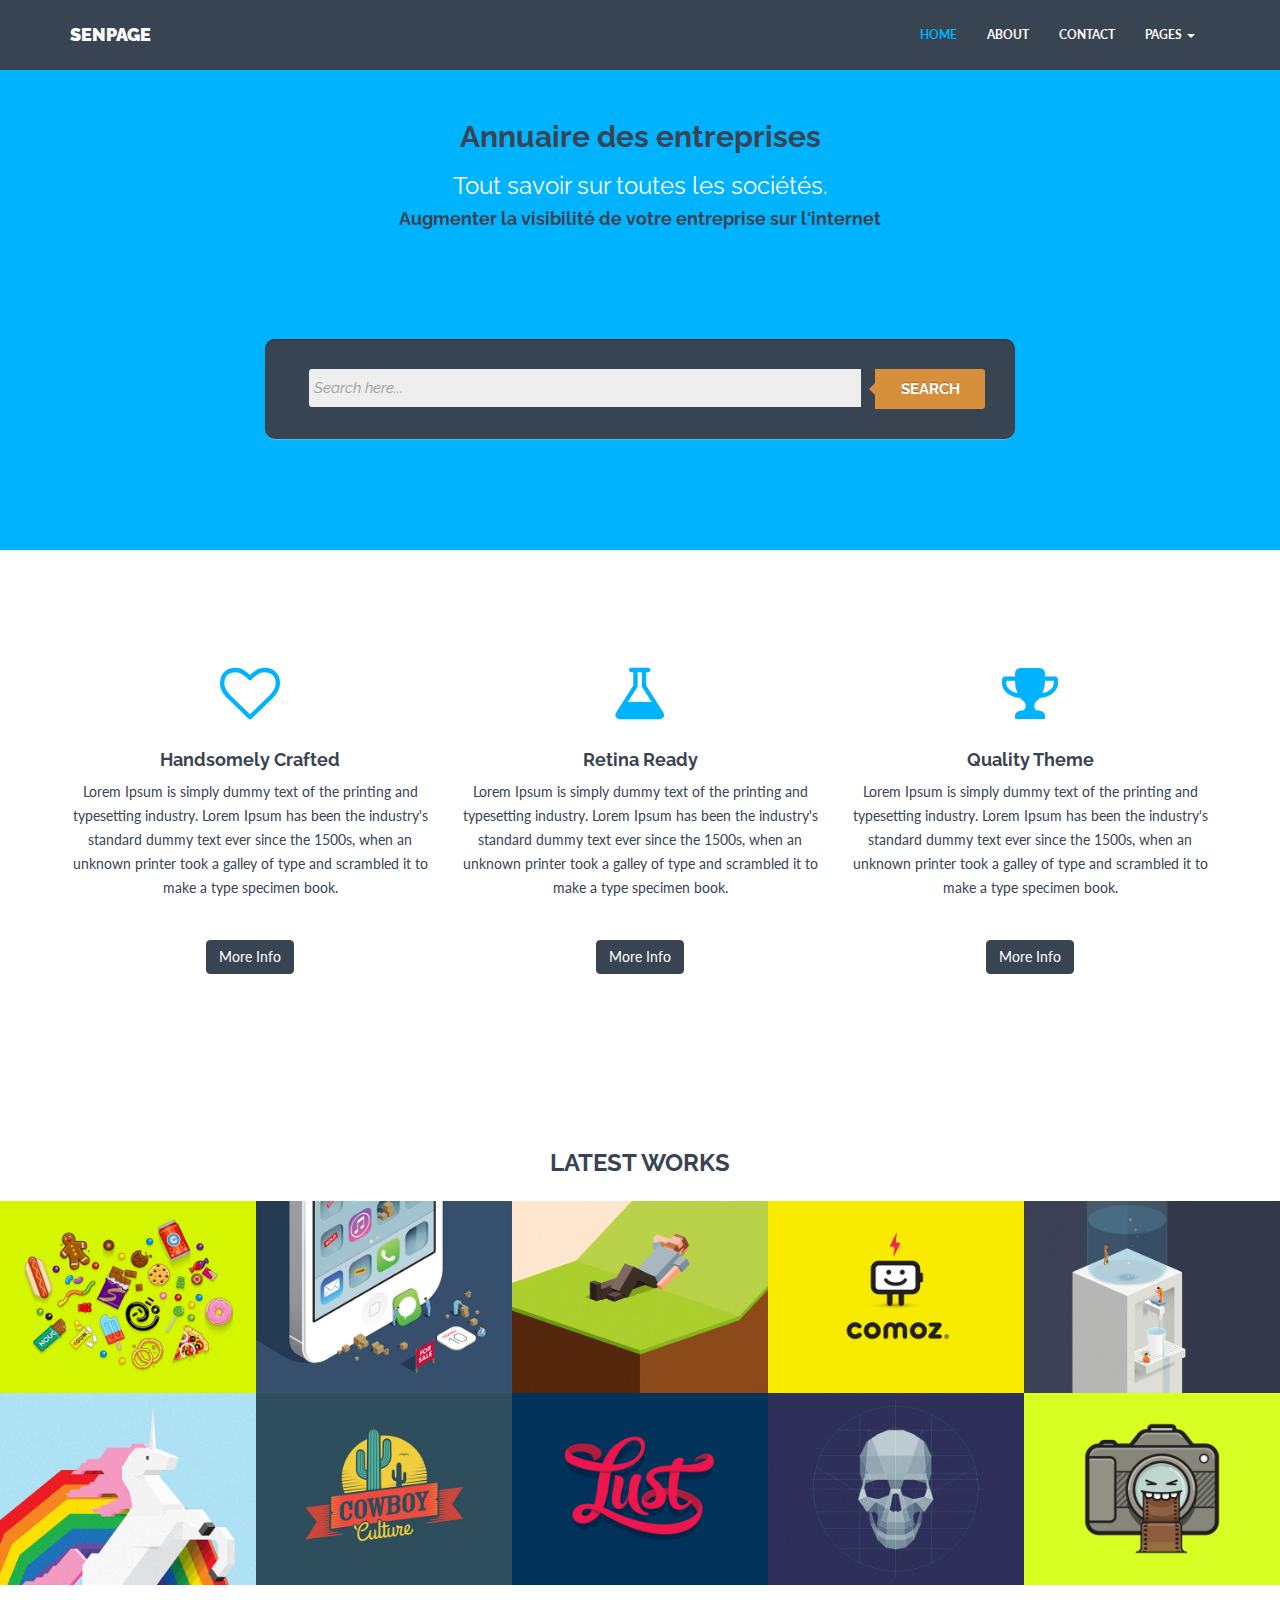
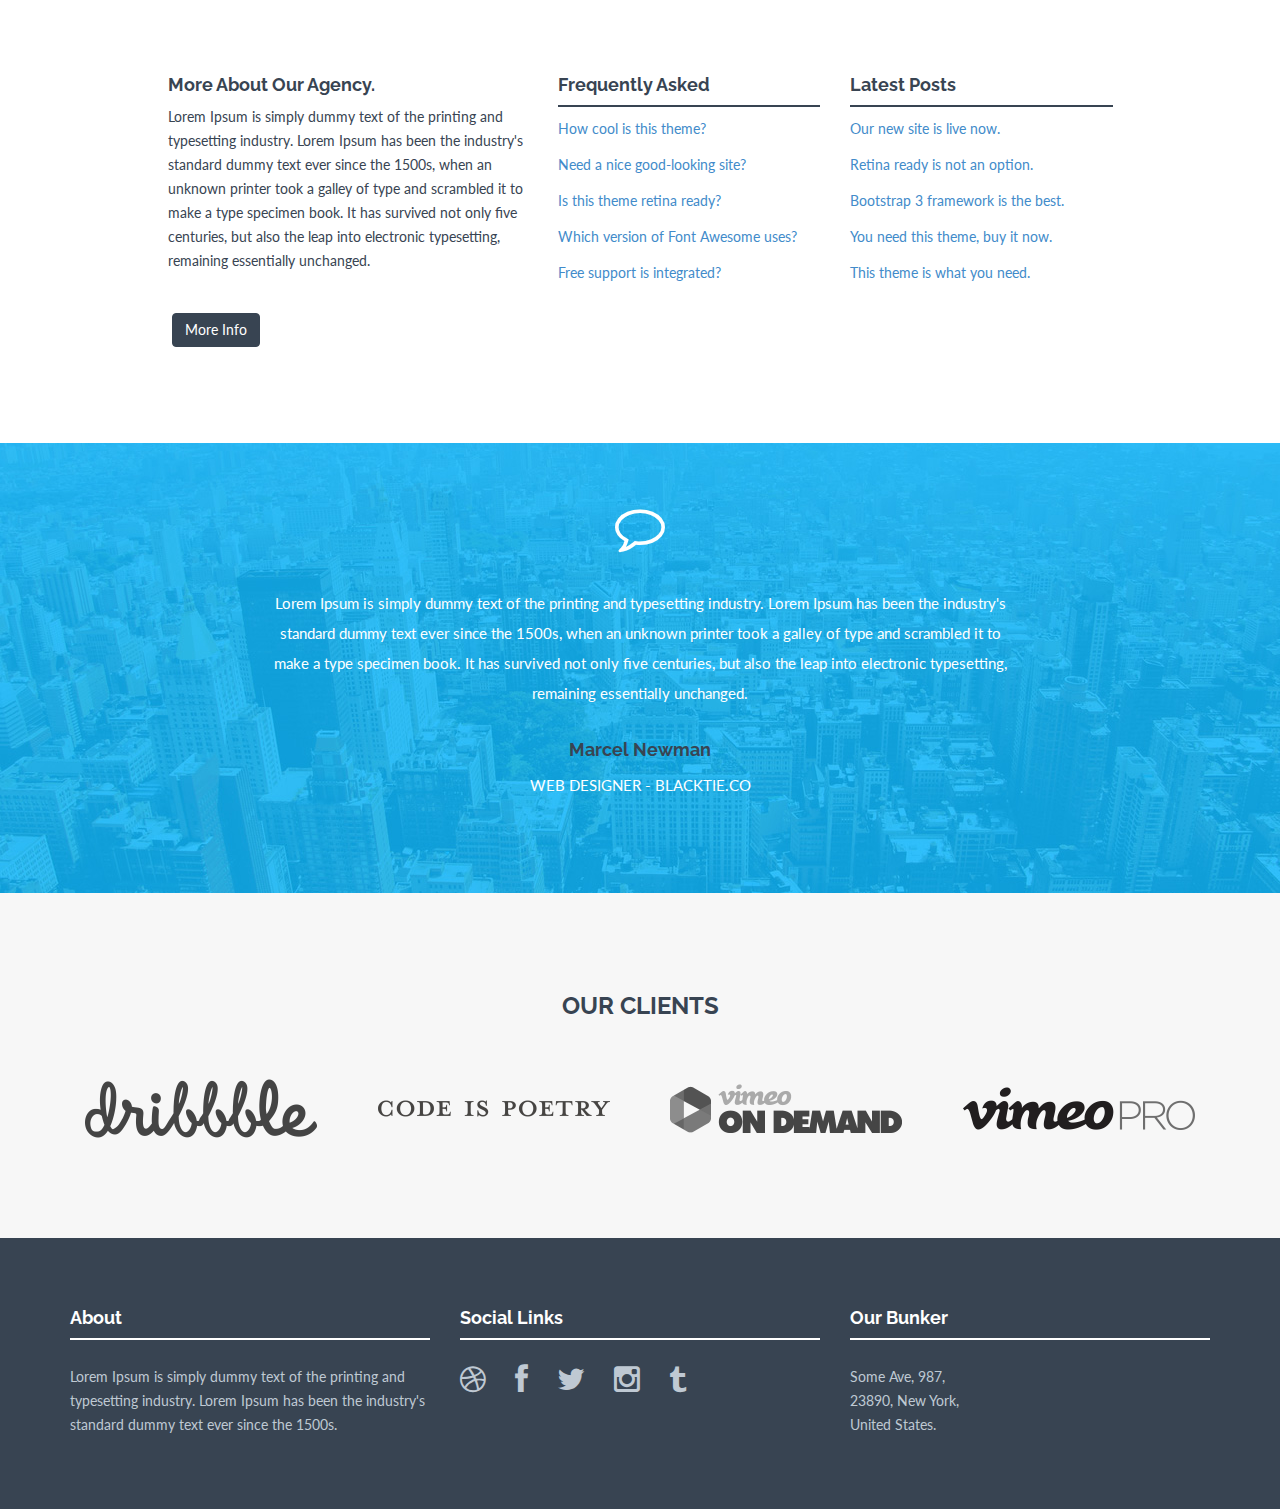
==== index.html @ b832bdd3 "finalize search box" ====
<!DOCTYPE html>
<html lang="en">
  <head>
    <meta charset="utf-8">
    <meta http-equiv="X-UA-Compatible" content="IE=edge">
    <meta name="viewport" content="width=device-width, initial-scale=1">
    <meta name="description" content="">
    <meta name="author" content="">
    <link rel="shortcut icon" href="assets/ico/favicon.ico">

    <title>SenPage - La page referentielle de votre entreprise des - Votre presence sur l'internet avec mis-a-jour</title>

    <!-- Bootstrap core CSS -->
    <link href="assets/css/bootstrap.css" rel="stylesheet">

    <!-- Custom styles for this template -->
    <link href="assets/css/style.css" rel="stylesheet">
    <link href="assets/css/font-awesome.min.css" rel="stylesheet">


    <!-- Just for debugging purposes. Don't actually copy this line! -->
    <!--[if lt IE 9]><script src="../../assets/js/ie8-responsive-file-warning.js"></script><![endif]-->

    <!-- HTML5 shim and Respond.js IE8 support of HTML5 elements and media queries -->
    <!--[if lt IE 9]>
      <script src="https://oss.maxcdn.com/libs/html5shiv/3.7.0/html5shiv.js"></script>
      <script src="https://oss.maxcdn.com/libs/respond.js/1.4.2/respond.min.js"></script>
    <![endif]-->
    
    <script src="assets/js/modernizr.js"></script>
  </head>

  <body>

    <!-- Fixed navbar -->
    <div class="navbar navbar-default navbar-fixed-top" role="navigation">
      <div class="container">
        <div class="navbar-header">
          <button type="button" class="navbar-toggle" data-toggle="collapse" data-target=".navbar-collapse">
            <span class="sr-only">Toggle navigation</span>
            <span class="icon-bar"></span>
            <span class="icon-bar"></span>
            <span class="icon-bar"></span>
          </button>
          <a class="navbar-brand" href="index.html">SENPAGE</a>
        </div>
        <div class="navbar-collapse collapse navbar-right">
          <ul class="nav navbar-nav">
            <li class="active"><a href="index.html">HOME</a></li>
            <li><a href="about.html">ABOUT</a></li>
            <li><a href="contact.html">CONTACT</a></li>
            <li class="dropdown">
              <a href="#" class="dropdown-toggle" data-toggle="dropdown">PAGES <b class="caret"></b></a>
              <ul class="dropdown-menu">
                <li><a href="blog.html">BLOG</a></li>
                <li><a href="single-post.html">SINGLE POST</a></li>
                <li><a href="portfolio.html">PORTFOLIO</a></li>
                <li><a href="single-project.html">SINGLE PROJECT</a></li>
              </ul>
            </li>
          </ul>
        </div><!--/.nav-collapse -->
      </div>
    </div>

	<!-- *****************************************************************************************************************
	 HEADERWRAP
	 ***************************************************************************************************************** -->
	<div id="headerwrap">
	 <div class="container">
			<div class="row">
				<div class="col-lg-8 col-lg-offset-2">
					<h2>Annuaire des entreprises</h2>
     <h3>Tout savoir sur toutes les sociétés.</h3>				
					<h4>Augmenter la visibilité de votre entreprise sur l'internet<h4>
				</div>
                
    <div class="col-lg-8 col-lg-offset-2">
					<div class="centered">
						<div id="sb-search" class="sb-search">
							<div class="button_box2">
								<form class="form-wrapper-2 cf">
									<input type="text" placeholder="Search here..." required>
									<button type="submit">Search</button>
        </form>
       </div>                    
      </div>
     </div>
    </div>
			</div><!-- /row -->
	 </div> <!-- /container -->
	</div><!-- /headerwrap -->

	<!-- *****************************************************************************************************************
	 SERVICE LOGOS
	 ***************************************************************************************************************** -->
	 <div id="service">
	 	<div class="container">
 			<div class="row centered">
 				<div class="col-md-4">
 					<i class="fa fa-heart-o"></i>
 					<h4>Handsomely Crafted</h4>
 					<p>Lorem Ipsum is simply dummy text of the printing and typesetting industry. Lorem Ipsum has been the industry's standard dummy text ever since the 1500s, when an unknown printer took a galley of type and scrambled it to make a type specimen book.</p>
 					<p><br/><a href="#" class="btn btn-theme">More Info</a></p>
 				</div>
 				<div class="col-md-4">
 					<i class="fa fa-flask"></i>
 					<h4>Retina Ready</h4>
 					<p>Lorem Ipsum is simply dummy text of the printing and typesetting industry. Lorem Ipsum has been the industry's standard dummy text ever since the 1500s, when an unknown printer took a galley of type and scrambled it to make a type specimen book.</p>
 					<p><br/><a href="#" class="btn btn-theme">More Info</a></p>
 				</div>
 				<div class="col-md-4">
 					<i class="fa fa-trophy"></i>
 					<h4>Quality Theme</h4>
 					<p>Lorem Ipsum is simply dummy text of the printing and typesetting industry. Lorem Ipsum has been the industry's standard dummy text ever since the 1500s, when an unknown printer took a galley of type and scrambled it to make a type specimen book.</p>
 					<p><br/><a href="#" class="btn btn-theme">More Info</a></p>
 				</div>		 				
	 		</div>
	 	</div><! --/container -->
	 </div><! --/service -->
	 
	<!-- *****************************************************************************************************************
	 PORTFOLIO SECTION
	 ***************************************************************************************************************** -->
	 <div id="portfoliowrap">
        <h3>LATEST WORKS</h3>

        <div class="portfolio-centered">
            <div class="recentitems portfolio">
				<div class="portfolio-item graphic-design">
					<div class="he-wrap tpl6">
					<img src="assets/img/portfolio/portfolio_09.jpg" alt="">
						<div class="he-view">
							<div class="bg a0" data-animate="fadeIn">
                                <h3 class="a1" data-animate="fadeInDown">A Graphic Design Item</h3>
                                <a data-rel="prettyPhoto" href="assets/img/portfolio/portfolio_09.jpg" class="dmbutton a2" data-animate="fadeInUp"><i class="fa fa-search"></i></a>
                                <a href="single-project.html" class="dmbutton a2" data-animate="fadeInUp"><i class="fa fa-link"></i></a>
                        	</div><!-- he bg -->
						</div><!-- he view -->		
					</div><!-- he wrap -->
				</div><!-- end col-12 -->
                            
                <div class="portfolio-item web-design">
                    <div class="he-wrap tpl6">
					<img src="assets/img/portfolio/portfolio_02.jpg" alt="">
						<div class="he-view">
							<div class="bg a0" data-animate="fadeIn">
                                <h3 class="a1" data-animate="fadeInDown">A Web Design Item</h3>
                                <a data-rel="prettyPhoto" href="assets/img/portfolio/portfolio_02.jpg" class="dmbutton a2" data-animate="fadeInUp"><i class="fa fa-search"></i></a>
                                <a href="single-project.html" class="dmbutton a2" data-animate="fadeInUp"><i class="fa fa-link"></i></a>
                        	</div><!-- he bg -->
						</div><!-- he view -->		
					</div><!-- he wrap -->
				</div><!-- end col-12 -->
        
                <div class="portfolio-item graphic-design">
                    <div class="he-wrap tpl6">
					<img src="assets/img/portfolio/portfolio_03.jpg" alt="">
						<div class="he-view">
							<div class="bg a0" data-animate="fadeIn">
                                <h3 class="a1" data-animate="fadeInDown">A Graphic Design Item</h3>
                                <a data-rel="prettyPhoto" href="assets/img/portfolio/portfolio_03.jpg" class="dmbutton a2" data-animate="fadeInUp"><i class="fa fa-search"></i></a>
                                <a href="single-project.html" class="dmbutton a2" data-animate="fadeInUp"><i class="fa fa-link"></i></a>
                        	</div><!-- he bg -->
						</div><!-- he view -->		
					</div><!-- he wrap -->
				</div><!-- end col-12 -->
        
                <div class="portfolio-item graphic-design">
                    <div class="he-wrap tpl6">
					<img src="assets/img/portfolio/portfolio_04.jpg" alt="">
						<div class="he-view">
							<div class="bg a0" data-animate="fadeIn">
                                <h3 class="a1" data-animate="fadeInDown">A Graphic Design Item</h3>
                                <a data-rel="prettyPhoto" href="assets/img/portfolio/portfolio_04.jpg" class="dmbutton a2" data-animate="fadeInUp"><i class="fa fa-search"></i></a>
                                <a href="single-project.html" class="dmbutton a2" data-animate="fadeInUp"><i class="fa fa-link"></i></a>
                        	</div><!-- he bg -->
						</div><!-- he view -->		
					</div><!-- he wrap -->
				</div><!-- end col-12 -->
                                        
                <div class="portfolio-item books">
                    <div class="he-wrap tpl6">
					<img src="assets/img/portfolio/portfolio_05.jpg" alt="">
						<div class="he-view">
							<div class="bg a0" data-animate="fadeIn">
                                <h3 class="a1" data-animate="fadeInDown">A Book Design Item</h3>
                                <a data-rel="prettyPhoto" href="assets/img/portfolio/portfolio_05.jpg" class="dmbutton a2" data-animate="fadeInUp"><i class="fa fa-search"></i></a>
                                <a href="single-project.html" class="dmbutton a2" data-animate="fadeInUp"><i class="fa fa-link"></i></a>
                        	</div><!-- he bg -->
						</div><!-- he view -->		
					</div><!-- he wrap -->
				</div><!-- end col-12 -->
                                        
                <div class="portfolio-item graphic-design">
                    <div class="he-wrap tpl6">
					<img src="assets/img/portfolio/portfolio_06.jpg" alt="">
						<div class="he-view">
							<div class="bg a0" data-animate="fadeIn">
                                <h3 class="a1" data-animate="fadeInDown">A Graphic Design Item</h3>
                                <a data-rel="prettyPhoto" href="assets/img/portfolio/portfolio_06.jpg" class="dmbutton a2" data-animate="fadeInUp"><i class="fa fa-search"></i></a>
                                <a href="single-project.html" class="dmbutton a2" data-animate="fadeInUp"><i class="fa fa-link"></i></a>
                        	</div><!-- he bg -->
						</div><!-- he view -->		
					</div><!-- he wrap -->
				</div><!-- end col-12 -->
                    
                <div class="portfolio-item books">
                    <div class="he-wrap tpl6">
					<img src="assets/img/portfolio/portfolio_07.jpg" alt="">
						<div class="he-view">
							<div class="bg a0" data-animate="fadeIn">
                                <h3 class="a1" data-animate="fadeInDown">A Book Design Item</h3>
                                <a data-rel="prettyPhoto" href="assets/img/portfolio/portfolio_07.jpg" class="dmbutton a2" data-animate="fadeInUp"><i class="fa fa-search"></i></a>
                                <a href="single-project.html" class="dmbutton a2" data-animate="fadeInUp"><i class="fa fa-link"></i></a>
                        	</div><!-- he bg -->
						</div><!-- he view -->		
					</div><!-- he wrap -->
				</div><!-- end col-12 -->
                    
                <div class="portfolio-item graphic-design">
                    <div class="he-wrap tpl6">
					<img src="assets/img/portfolio/portfolio_08.jpg" alt="">
						<div class="he-view">
							<div class="bg a0" data-animate="fadeIn">
                                <h3 class="a1" data-animate="fadeInDown">A Graphic Design Item</h3>
                                <a data-rel="prettyPhoto" href="assets/img/portfolio/portfolio_08.jpg" class="dmbutton a2" data-animate="fadeInUp"><i class="fa fa-search"></i></a>
                                <a href="single-project.html" class="dmbutton a2" data-animate="fadeInUp"><i class="fa fa-link"></i></a>
                        	</div><!-- he bg -->
						</div><!-- he view -->		
					</div><!-- he wrap -->
				</div><!-- end col-12 -->
                                        
                <div class="portfolio-item web-design">
                    <div class="he-wrap tpl6">
					<img src="assets/img/portfolio/portfolio_01.jpg" alt="">
						<div class="he-view">
							<div class="bg a0" data-animate="fadeIn">
                                <h3 class="a1" data-animate="fadeInDown">A Web Design Item</h3>
                                <a data-rel="prettyPhoto" href="assets/img/portfolio/portfolio_01.jpg" class="dmbutton a2" data-animate="fadeInUp"><i class="fa fa-search"></i></a>
                                <a href="single-project.html" class="dmbutton a2" data-animate="fadeInUp"><i class="fa fa-link"></i></a>
                        	</div><!-- he bg -->
						</div><!-- he view -->		
					</div><!-- he wrap -->
				</div><!-- end col-12 -->
    
			<div class="portfolio-item books">
                <div class="he-wrap tpl6">
					<img src="assets/img/portfolio/portfolio_10.jpg" alt="">
						<div class="he-view">
							<div class="bg a0" data-animate="fadeIn">
                                <h3 class="a1" data-animate="fadeInDown">A Book Design Item</h3>
                                <a data-rel="prettyPhoto" href="assets/img/portfolio/portfolio_10.jpg" class="dmbutton a2" data-animate="fadeInUp"><i class="fa fa-search"></i></a>
                                <a href="single-project.html" class="dmbutton a2" data-animate="fadeInUp"><i class="fa fa-link"></i></a>
                        	</div><!-- he bg -->
						</div><!-- he view -->		
					</div><!-- he wrap -->
				</div><!-- end col-12 -->
                    
            </div><!-- portfolio -->
        </div><!-- portfolio container -->
	 </div><!--/Portfoliowrap -->
	 
	 
	<!-- *****************************************************************************************************************
	 MIDDLE CONTENT
	 ***************************************************************************************************************** -->

	 <div class="container mtb">
	 	<div class="row">
	 		<div class="col-lg-4 col-lg-offset-1">
		 		<h4>More About Our Agency.</h4>
		 		<p>Lorem Ipsum is simply dummy text of the printing and typesetting industry. Lorem Ipsum has been the industry's standard dummy text ever since the 1500s, when an unknown printer took a galley of type and scrambled it to make a type specimen book. It has survived not only five centuries, but also the leap into electronic typesetting, remaining essentially unchanged. </p>
 				<p><br/><a href="about.html" class="btn btn-theme">More Info</a></p>
	 		</div>
	 		
	 		<div class="col-lg-3">
	 			<h4>Frequently Asked</h4>
	 			<div class="hline"></div>
	 			<p><a href="#">How cool is this theme?</a></p>
	 			<p><a href="#">Need a nice good-looking site?</a></p>
	 			<p><a href="#">Is this theme retina ready?</a></p>
	 			<p><a href="#">Which version of Font Awesome uses?</a></p>
	 			<p><a href="#">Free support is integrated?</a></p>
	 		</div>
	 		
	 		<div class="col-lg-3">
	 			<h4>Latest Posts</h4>
	 			<div class="hline"></div>
	 			<p><a href="single-post.html">Our new site is live now.</a></p>
	 			<p><a href="single-post.html">Retina ready is not an option.</a></p>
	 			<p><a href="single-post.html">Bootstrap 3 framework is the best.</a></p>
	 			<p><a href="single-post.html">You need this theme, buy it now.</a></p>
	 			<p><a href="single-post.html">This theme is what you need.</a></p>
	 		</div>
	 		
	 	</div><! --/row -->
	 </div><! --/container -->
	 
	<!-- *****************************************************************************************************************
	 TESTIMONIALS
	 ***************************************************************************************************************** -->
	 <div id="twrap">
	 	<div class="container centered">
	 		<div class="row">
	 			<div class="col-lg-8 col-lg-offset-2">
	 			<i class="fa fa-comment-o"></i>
	 			<p>Lorem Ipsum is simply dummy text of the printing and typesetting industry. Lorem Ipsum has been the industry's standard dummy text ever since the 1500s, when an unknown printer took a galley of type and scrambled it to make a type specimen book. It has survived not only five centuries, but also the leap into electronic typesetting, remaining essentially unchanged.</p>
	 			<h4><br/>Marcel Newman</h4>
	 			<p>WEB DESIGNER - BLACKTIE.CO</p>
	 			</div>
	 		</div><! --/row -->
	 	</div><! --/container -->
	 </div><! --/twrap -->
	 
	<!-- *****************************************************************************************************************
	 OUR CLIENTS
	 ***************************************************************************************************************** -->
	 <div id="cwrap">
		 <div class="container">
		 	<div class="row centered">
			 	<h3>OUR CLIENTS</h3>
			 	<div class="col-lg-3 col-md-3 col-sm-3">
			 		<img src="assets/img/clients/client01.png" class="img-responsive">
			 	</div>
			 	<div class="col-lg-3 col-md-3 col-sm-3">
			 		<img src="assets/img/clients/client02.png" class="img-responsive">
			 	</div>
			 	<div class="col-lg-3 col-md-3 col-sm-3">
			 		<img src="assets/img/clients/client03.png" class="img-responsive">
			 	</div>
			 	<div class="col-lg-3 col-md-3 col-sm-3">
			 		<img src="assets/img/clients/client04.png" class="img-responsive">
			 	</div>
		 	</div><! --/row -->
		 </div><! --/container -->
	 </div><! --/cwrap -->

	<!-- *****************************************************************************************************************
	 FOOTER
	 ***************************************************************************************************************** -->
	 <div id="footerwrap">
	 	<div class="container">
		 	<div class="row">
		 		<div class="col-lg-4">
		 			<h4>About</h4>
		 			<div class="hline-w"></div>
		 			<p>Lorem Ipsum is simply dummy text of the printing and typesetting industry. Lorem Ipsum has been the industry's standard dummy text ever since the 1500s.</p>
		 		</div>
		 		<div class="col-lg-4">
		 			<h4>Social Links</h4>
		 			<div class="hline-w"></div>
		 			<p>
		 				<a href="#"><i class="fa fa-dribbble"></i></a>
		 				<a href="#"><i class="fa fa-facebook"></i></a>
		 				<a href="#"><i class="fa fa-twitter"></i></a>
		 				<a href="#"><i class="fa fa-instagram"></i></a>
		 				<a href="#"><i class="fa fa-tumblr"></i></a>
		 			</p>
		 		</div>
		 		<div class="col-lg-4">
		 			<h4>Our Bunker</h4>
		 			<div class="hline-w"></div>
		 			<p>
		 				Some Ave, 987,<br/>
		 				23890, New York,<br/>
		 				United States.<br/>
		 			</p>
		 		</div>
		 	
		 	</div><! --/row -->
	 	</div><! --/container -->
	 </div><! --/footerwrap -->
	 
    <!-- Bootstrap core JavaScript
    ================================================== -->
    <!-- Placed at the end of the document so the pages load faster -->
    <script src="https://ajax.googleapis.com/ajax/libs/jquery/1.11.0/jquery.min.js"></script>
    <script src="assets/js/bootstrap.min.js"></script>
	<script src="assets/js/retina-1.1.0.js"></script>
	<script src="assets/js/jquery.hoverdir.js"></script>
	<script src="assets/js/jquery.hoverex.min.js"></script>
	<script src="assets/js/jquery.prettyPhoto.js"></script>
  	<script src="assets/js/jquery.isotope.min.js"></script>
  	<script src="assets/js/custom.js"></script>


    <script>
// Portfolio
(function($) {
	"use strict";
	var $container = $('.portfolio'),
		$items = $container.find('.portfolio-item'),
		portfolioLayout = 'fitRows';
		
		if( $container.hasClass('portfolio-centered') ) {
			portfolioLayout = 'masonry';
		}
				
		$container.isotope({
			filter: '*',
			animationEngine: 'best-available',
			layoutMode: portfolioLayout,
			animationOptions: {
			duration: 750,
			easing: 'linear',
			queue: false
		},
		masonry: {
		}
		}, refreshWaypoints());
		
		function refreshWaypoints() {
			setTimeout(function() {
			}, 1000);   
		}
				
		$('nav.portfolio-filter ul a').on('click', function() {
				var selector = $(this).attr('data-filter');
				$container.isotope({ filter: selector }, refreshWaypoints());
				$('nav.portfolio-filter ul a').removeClass('active');
				$(this).addClass('active');
				return false;
		});
		
		function getColumnNumber() { 
			var winWidth = $(window).width(), 
			columnNumber = 1;
		
			if (winWidth > 1200) {
				columnNumber = 5;
			} else if (winWidth > 950) {
				columnNumber = 4;
			} else if (winWidth > 600) {
				columnNumber = 3;
			} else if (winWidth > 400) {
				columnNumber = 2;
			} else if (winWidth > 250) {
				columnNumber = 1;
			}
				return columnNumber;
			}       
			
			function setColumns() {
				var winWidth = $(window).width(), 
				columnNumber = getColumnNumber(), 
				itemWidth = Math.floor(winWidth / columnNumber);
				
				$container.find('.portfolio-item').each(function() { 
					$(this).css( { 
					width : itemWidth + 'px' 
				});
			});
		}
		
		function setPortfolio() { 
			setColumns();
			$container.isotope('reLayout');
		}
			
		$container.imagesLoaded(function () { 
			setPortfolio();
		});
		
		$(window).on('resize', function () { 
		setPortfolio();          
	});
})(jQuery);
</script>
  </body>
</html>
---- assets/css/style.css ----
/*	################################################################

	Author: Carlos Alvarez
	URL: http://alvarez.is

	Project Name: SOLID - Bootstrap 3 Theme
	Version: 1.0
	URL: http://alvarez.is
	
################################################################# */ 
@import url(http://fonts.googleapis.com/css?family=Raleway:400,700,900);
@import url(http://fonts.googleapis.com/css?family=Lato:400,900);
@import url("prettyPhoto.css") screen;
@import url("hoverex-all.css") screen;

/*	################################################################
	1. GENERAL STRUCTURES
################################################################# */
	* { 
		margin: 0;
		padding: 0px;
	} 

body { 
	background: #ffffff; 
	margin: 0; 
	height: 100%; 
	color: #384452;
	font-family: 'Lato', sans-serif;
	font-weight: 400;
	}

h1, h2, h3, h4, h5, h6 {
	font-family: 'Raleway', sans-serif;
	font-weight: 700;
}

p { 
	padding: 0; 
	margin-bottom: 12px; 
	font-family: 'Lato', sans-serif;
	font-weight: 400;
	font-size: 14px; 
	line-height: 24px;
	color: #384452; 
	margin-top: 10px; 
}

img {
	height: auto;
	max-width: 100%;
}

a { 
	padding: 0;
	margin: 0;
	text-decoration: none; 
	-webkit-transition: background-color .4s linear, color .4s linear;
	-moz-transition: background-color .4s linear, color .4s linear;
	-o-transition: background-color .4s linear, color .4s linear;
	-ms-transition: background-color .4s linear, color .4s linear;
	transition: background-color .4s linear, color .4s linear;
}
a:hover,
a:focus {
  text-decoration: none;
  color:#01b2fe;
}

::-moz-selection  {
	color: #fff;
	text-shadow:none;
	background:#2B2E31;
}
::selection {
	color: #fff;
	text-shadow:none;
	background:#2B2E31;
}

.centered {
	text-align: center
}

/*	################################################################
	BOOTSTRAP MODIFICATIONS & TWEAKS
################################################################# */
.navbar {
	min-height: 70px;
	padding-top: 10px;
	margin-bottom: 0px;
}

.navbar-brand {
	font-family: 'Raleway', sans-serif;
	font-weight: 900;
}

.navbar-header .navbar-brand {
	color: white;
}

.navbar-default .navbar-nav > li > a {
	color: white;
	font-weight: 700;
	font-size: 12px;
}

.navbar-default .navbar-nav > li > a:hover {
	color: #00b3fe;
}

.navbar-default .navbar-nav > .active > a, .navbar-default .navbar-nav > .active > a:hover, .navbar-default .navbar-nav > .active > a:focus {
	color: #00b3fe;
	background-color: transparent;
}

.navbar-default {
	background-color: #384452;
	border-color: transparent;
}

.dropdown-menu {
	background: #384452;
}

.dropdown-menu > li > a {
	color: white;
	font-weight: 700;
	font-size: 12px;
}

.btn-theme {
  color: #fff;
  background-color: #384452;
  border-color: #384452;
  margin: 4px;
}
.btn-theme:hover,
.btn-theme:focus,
.btn-theme:active,
.btn-theme.active,
.open .dropdown-toggle.btn-theme {
  color: #fff;
  background-color: #00b3fe;
  border-color: #00b3fe;
}

.dmbutton:hover,
.dmbutton:active,
.dmbutton:focus{
	color: #ffffff;
	background-color: #222222;
	border-color: #ffffff;
}
.dmbutton {
	background:rgba(0, 0, 0, 0);
	border: 1px solid #ffffff;
	color: #ffffff;
	-webkit-border-radius: 2px;
	border-radius: 2px;
	padding-top: 1.025rem;
	padding-right: 2.25rem;
	letter-spacing:0.85px;
	padding-bottom: 1.0875rem;
	padding-left: 2.25rem;
	font-size: 1.55rem;
	cursor: pointer;
	font-weight: normal;
	line-height: normal;
	margin: 0 0 1.25rem;
	text-decoration: none;
	text-align: center;
	display: inline-block;
	-webkit-transition: background-color 300ms ease-out;
	-moz-transition: background-color 300ms ease-out;
	transition: background-color 300ms ease-out;
	-webkit-appearance: none;
	font-weight: normal !important;
}

.mtb {
	margin-top: 80px;
	margin-bottom: 80px;
}

.mb {
	margin-bottom: 60px;
}

.mt {
	margin-top: 60px;
}

.hline {
	border-bottom: 2px solid #384452;
}

.hline-w {
	border-bottom: 2px solid #ffffff;
	margin-bottom: 25px;
}
/*	################################################################
	SITE WRAPS
################################################################# */

#headerwrap {
	background-color: #00b3fe;
	min-height: 550px;
	padding-top: 100px;
	padding-bottom: 0px;
	text-align: center;
}

#headerwrap h3, h5 {
	color: white;
	font-weight: 400;
}

#headerwrap h1 {
	color: white;
	margin-bottom: 25px;
}

#headerwrap .img-responsive {
	margin: 0 auto;
}

/* Services Wrap */
#service {
	margin-top: 100px;
	margin-bottom: 80px;
}

#service i {
	color: #00b3fe;
	font-size: 60px;
	padding: 15px;
}

/* Portfolio Wrap */
#portfoliowrap {
	padding-top: 60px;
	margin-bottom: 60px;
	display: block;
	text-align: center
}

#portfoliowrap h3 {
	margin-bottom: 25px;
}

.portfolio {
	padding:0 !important;
	margin:0 !important;
	display:block;
}


.portfolio-item .title:before {border-radius:0; display:none}
.portfolio-item p {margin:0px 0 30px;}
.portfolio-item h3 {margin:-10px 0 10px; font-size:16px; text-transform:uppercase;}


.tpl6 h3
{
	color:#fff;
	margin:0;
	padding:40px 5px 0;
	font-size:16px;
	text-transform:uppercase;
}
.tpl6 .dmbutton
{
	display:inline-block;
	margin:30px 5px 20px 5px;
	font-size:13px;
}

.tpl6 .bg
{
	height:100%;
	width:100%;
	background-color:#00b3fe;
	background-color:rgba(0,179,254,.9);
	text-align:center;
}

/* Testimonials Wrap */
#twrap {
	background: url(../img/t-back.jpg) no-repeat center top;
	margin-top: 0px;
	padding-top:60px;
	text-align:center;
	background-attachment: relative;
	background-position: center center;
	min-height: 450px;
	width: 100%;
	
    -webkit-background-size: 100%;
    -moz-background-size: 100%;
    -o-background-size: 100%;
    background-size: 100%;

    -webkit-background-size: cover;
    -moz-background-size: cover;
    -o-background-size: cover;
    background-size: cover;
}

#twrap i {
	font-size: 50px;
	color: white;
	margin-bottom: 25px;
}

#twrap p {
	color: white;
	font-size: 15px;
	line-height: 30px;
}

/* clients logo */
#cwrap {
	background: #f7f7f7;
	margin-top: 0px;
	padding-top: 80px;
	padding-bottom: 100px;
}

#cwrap h3 {
	margin-bottom: 60px;
}

/* Footer */
#footerwrap {
	padding-top: 60px;
	padding-bottom: 60px;
	background: #384452;
}

#footerwrap p {
	color: #bfc9d3;
}

#footerwrap h4 {
	color: white;
}

#footerwrap i {
	font-size: 30px;
	color: #bfc9d3;
	padding-right: 25px;
}

#footerwrap i:hover {
	color: #00b3fe
}

/*	################################################################
	PAGE CONFIGURATIONS
################################################################# */
/* General Tweaks */

#blue {
	background: #00b3fe;
	margin-top: 60px;
	margin-bottom: 60px;
	padding-top: 25px;
	padding-bottom: 25px;
}

#blue h3 {
	color: white;
	margin-left: 15px;
}

.ctitle {
	color: #00b3fe;
	font-weight: 700;
	margin-bottom: 15px;
}

csmall {
	font-size: 12px;
	color: #b3b3b3;
}
csmall2 {
	font-size: 12px;
	color: #f39c12
}

.spacing {
	margin-top: 40px;
	margin-bottom: 40px;
}

.badge-theme {
	background: #00b3fe;
}

/* Contact Page */
#contactwrap {
	background: url(../img/contact.jpg) no-repeat center top;
	margin-top: -60px;
	padding-top:0px;
	text-align:center;
	background-attachment: relative;
	background-position: center center;
	min-height: 400px;
	width: 100%;
	
    -webkit-background-size: 100%;
    -moz-background-size: 100%;
    -o-background-size: 100%;
    background-size: 100%;

    -webkit-background-size: cover;
    -moz-background-size: cover;
    -o-background-size: cover;
    background-size: cover;
}

/* Blog Page */
.popular-posts { 
	margin: 0px;
	padding-left: 0px;
	}
	
.popular-posts li {
	list-style: none; 
	margin-bottom: 20px; 
	min-height: 70px;
}
.popular-posts li a, 
.popular-posts li a:hover {
	color:#2f2f2f; 
	text-decoration: none;
	}
	
.popular-posts li img {
	float: left; 
	margin-right: 20px;
	}
	
.popular-posts li em {
	font-family: 'Lato', sans-serif;
	font-size: 12px;
	color: #b3b3b3
	}

.popular-posts p {
	line-height: normal;
	margin-bottom: auto;
}	

.share i {
	padding-right: 15px;
	font-size: 18px;
}

/* search box */

.button_box2 {
margin:100px auto;
}
/*-------------------------------------*/
.cf:before, .cf:after{
content:"";
display:table;
}
.cf:after{
clear:both;
}
.cf{
zoom:1;
}
/*-------------------------------------*/

.form-wrapper-2 {
width: auto;
padding: 30px;
background: #384452;
-moz-border-radius: 10px;
-webkit-border-radius: 10px;
border-radius: 10px;
-moz-box-shadow: 0 1px 1px rgba(0,0,0,.4) inset, 0 1px 0 rgba(255,255,255,.2);
-webkit-box-shadow: 0 1px 1px rgba(0,0,0,.4) inset, 0 1px 0 rgba(255,255,255,.2);
box-shadow: 0 1px 1px rgba(0,0,0,.4) inset, 0 1px 0 rgba(255,255,255,.2);

}
.form-wrapper-2 input {
width: 80%;
height: auto;
padding: 10px 5px;
float: center;
font: bold 15px 'Raleway', sans-serif;
border: 0;
background: #eee;
-moz-border-radius: 3px 0 0 3px;
-webkit-border-radius: 3px 0 0 3px;
border-radius: 3px 0 0 3px;
}
.form-wrapper-2 input:focus {
outline: 0;
background: #fff;
-moz-box-shadow: 0 0 2px rgba(0,0,0,.8) inset;
-webkit-box-shadow: 0 0 2px rgba(0,0,0,.8) inset;
box-shadow: 0 0 2px rgba(0,0,0,.8) inset;
}
.form-wrapper-2 input::-webkit-input-placeholder {
color: #999;
font-weight: normal;
font-style: italic;
}
.form-wrapper-2 input:-moz-placeholder {
color: #999;
font-weight: normal;
font-style: italic;
}
.form-wrapper-2 input:-ms-input-placeholder {
color: #999;
font-weight: normal;
font-style: italic;
}
.form-wrapper-2 button {
overflow: visible;
position: relative;
float: right;
border: 0;
padding: 0;
cursor: pointer;
height: 40px;
width: 110px;
font: bold 15px/40px 'Raleway', sans-serif;
color: #fff;
text-transform: uppercase;
background: #D88F3C;
-moz-border-radius: 0 3px 3px 0;
-webkit-border-radius: 0 3px 3px 0;
border-radius: 0 3px 3px 0;
text-shadow: 0 -1px 0 rgba(0, 0 ,0, .3);
}
.form-wrapper-2 button:hover{
background: #FA8807;
}
.form-wrapper-2 button:active,
.form-wrapper-2 button:focus{
background: #c42f2f;
}
.form-wrapper-2 button:before {
content: '';
position: absolute;
border-width: 8px 8px 8px 0;
border-style: solid solid solid none;
border-color: transparent #D88F3C transparent;
top: 12px;
left: -6px;
}
.form-wrapper-2 button:hover:before{
border-right-color: #FA8807;
}
.form-wrapper-2 button:focus:before{
border-right-color: #c42f2f;
}
.form-wrapper-2 button::-moz-focus-inner {
border: 0;
padding: 0;
}
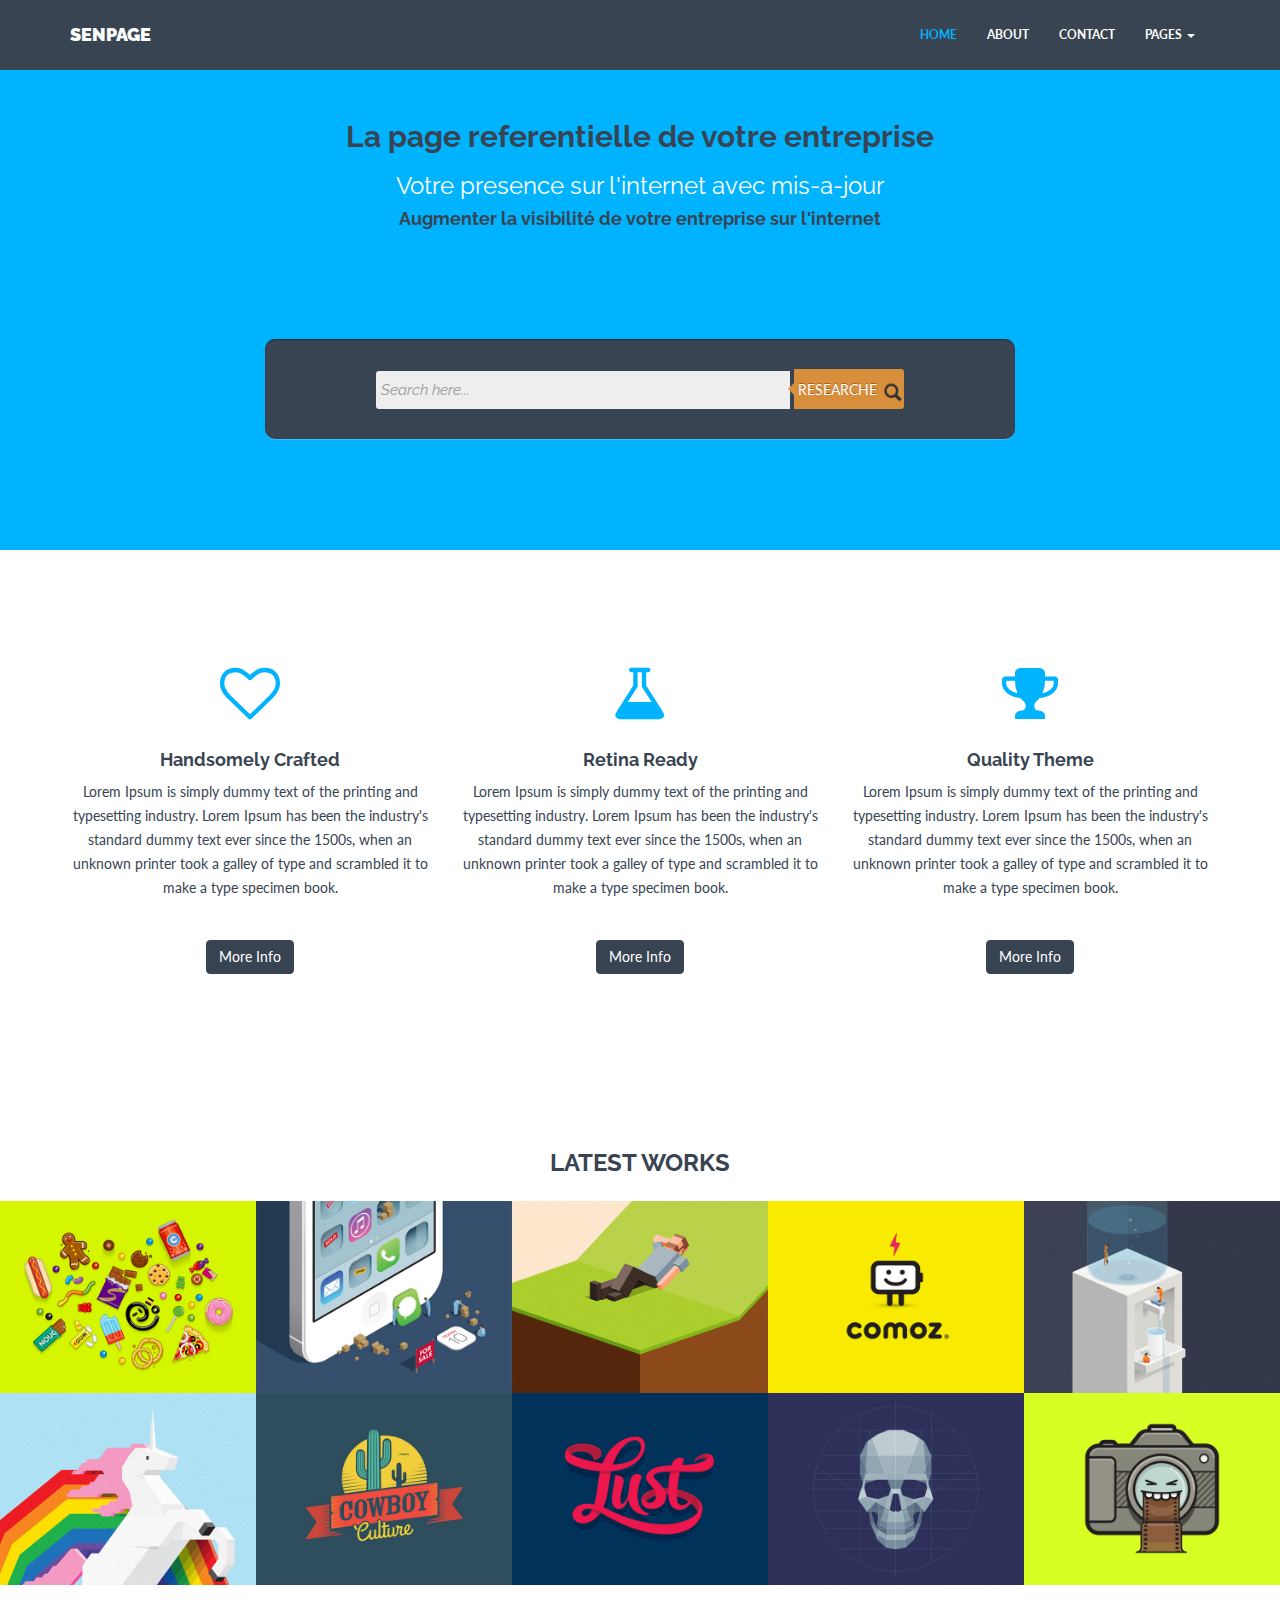
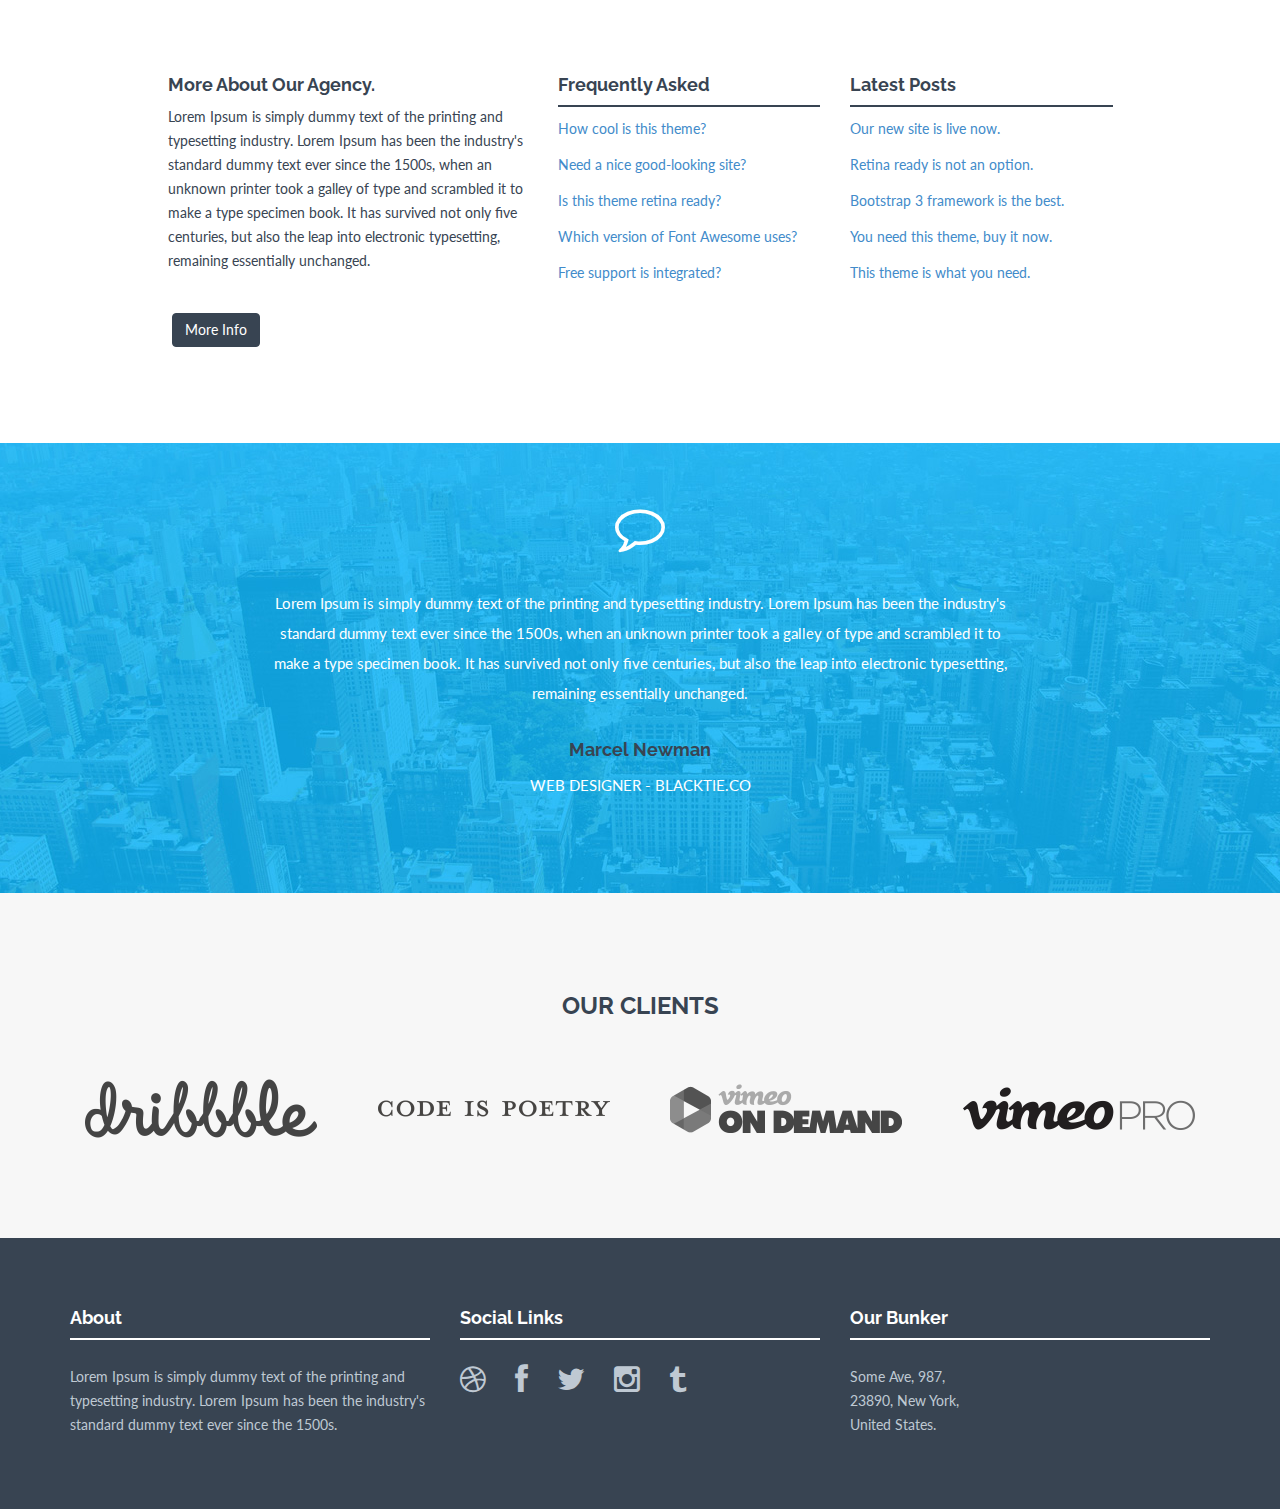
==== commit beb18737: "Senpage page index and style.css update search box" ====
--- a/index.html
+++ b/index.html
@@ -69,11 +69,11 @@
 	<div id="headerwrap">
 	 <div class="container">
 			<div class="row">
-				<div class="col-lg-8 col-lg-offset-2">
-					<h2>Annuaire des entreprises</h2>
-     <h3>Tout savoir sur toutes les sociétés.</h3>				
-					<h4>Augmenter la visibilité de votre entreprise sur l'internet<h4>
-				</div>
+    <div class="col-lg-8 col-lg-offset-2">
+				<h2>La page referentielle de votre entreprise</h2>
+                <h3>Votre presence sur l'internet avec mis-a-jour</h3>				
+                <h4>Augmenter la visibilité de votre entreprise sur l'internet</h4>
+            </div> 
                 
     <div class="col-lg-8 col-lg-offset-2">
 					<div class="centered">
@@ -81,7 +81,7 @@
 							<div class="button_box2">
 								<form class="form-wrapper-2 cf">
 									<input type="text" placeholder="Search here..." required>
-									<button type="submit">Search</button>
+									<button type="submit">Researche <span class="glyphicon glyphicon-search searchGlyph"></span> </button>
         </form>
        </div>                    
       </div>
--- a/assets/css/style.css
+++ b/assets/css/style.css
@@ -490,9 +490,10 @@
 
 }
 .form-wrapper-2 input {
-width: 80%;
+width: 60%;
 height: auto;
 padding: 10px 5px;
+margin-top: 0px; /*Edits*/
 float: center;
 font: bold 15px 'Raleway', sans-serif;
 border: 0;
@@ -526,12 +527,12 @@
 .form-wrapper-2 button {
 overflow: visible;
 position: relative;
-float: right;
+float: inherit;  /*Edit from right: */
 border: 0;
 padding: 0;
 cursor: pointer;
 height: 40px;
-width: 110px;
+width: 110px;*/
 font: bold 15px/40px 'Raleway', sans-serif;
 color: #fff;
 text-transform: uppercase;
@@ -567,7 +568,17 @@
 border: 0;
 padding: 0;
 }
-
-
-
-
+/*resize search button according to screen size*/
+@media (max-width: 500px) {
+  .search_btn {
+	font-size:12px;
+    padding: 4px 6px;
+      max-width: 55px;
+  }
+}
+.searchGlyph {
+    font-size: 1.2em;
+    color:#333;
+    top:6px;
+    margin-left: 3px;
+}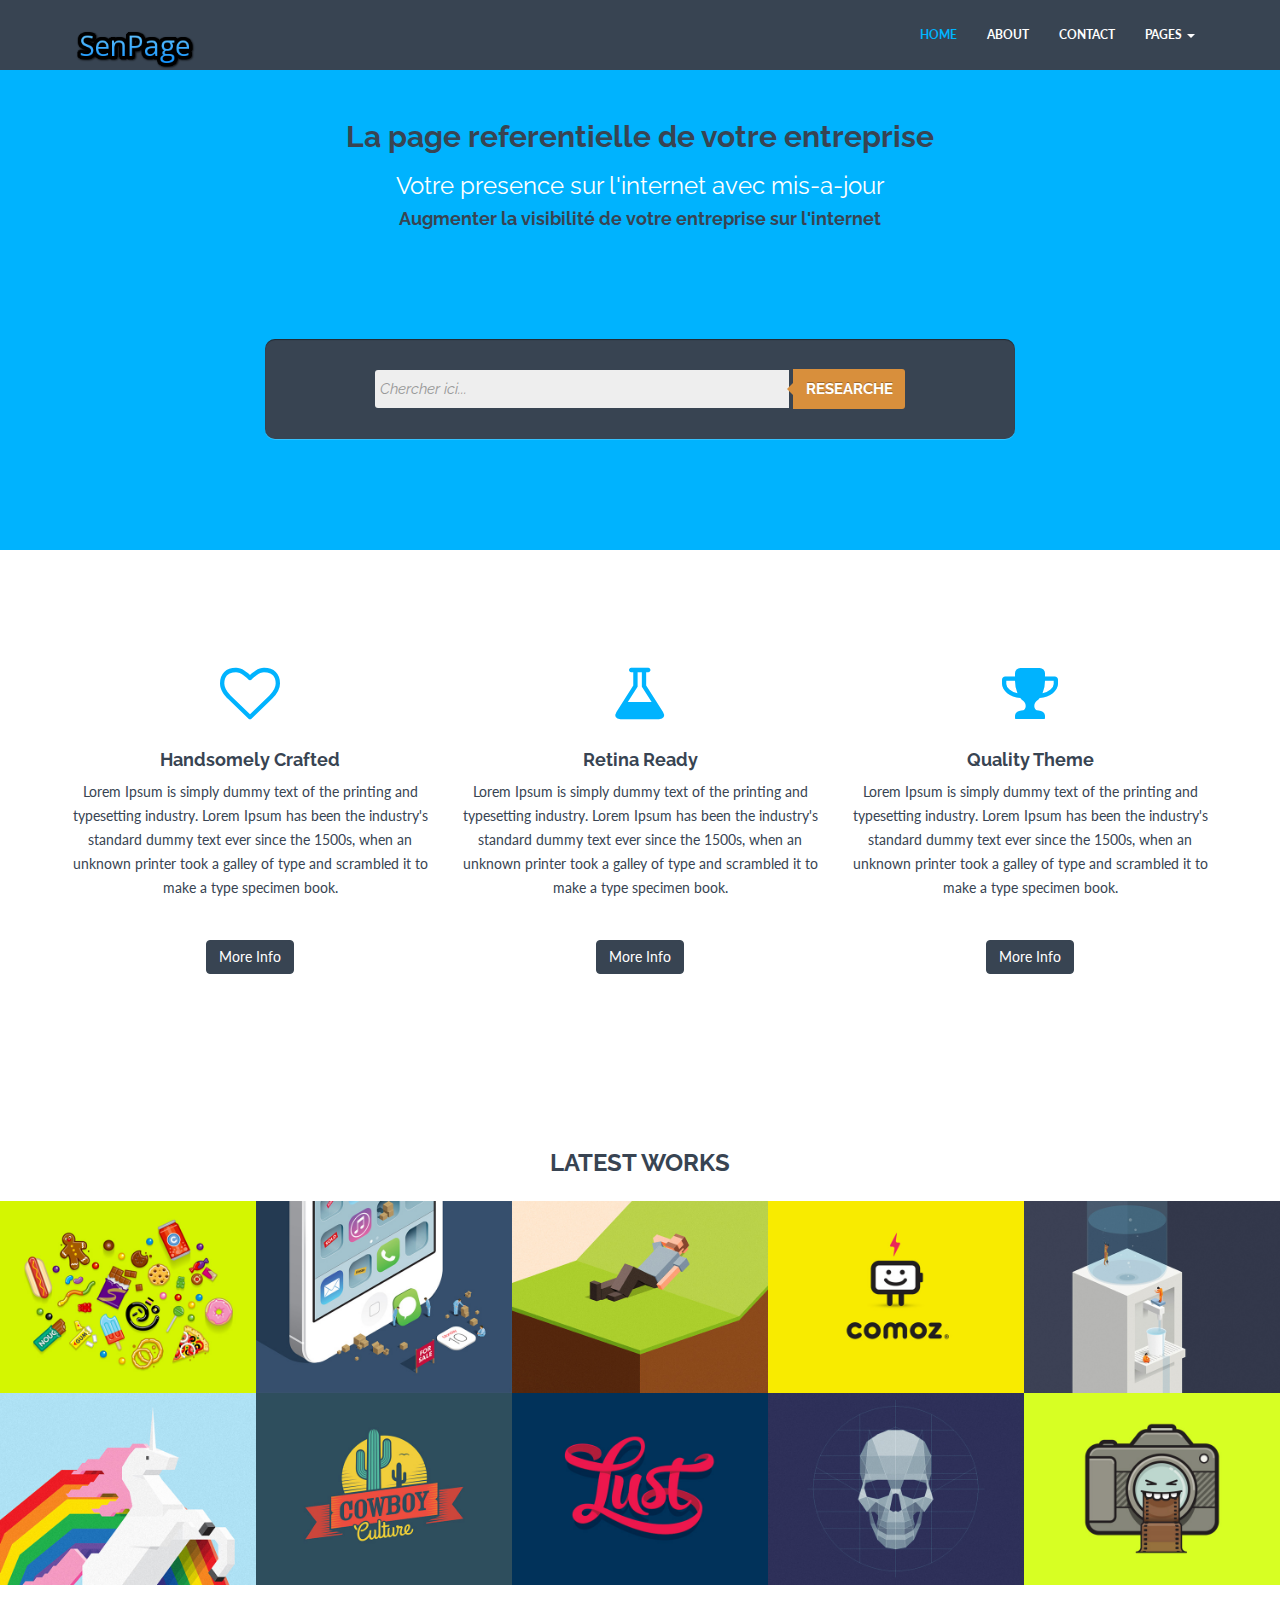
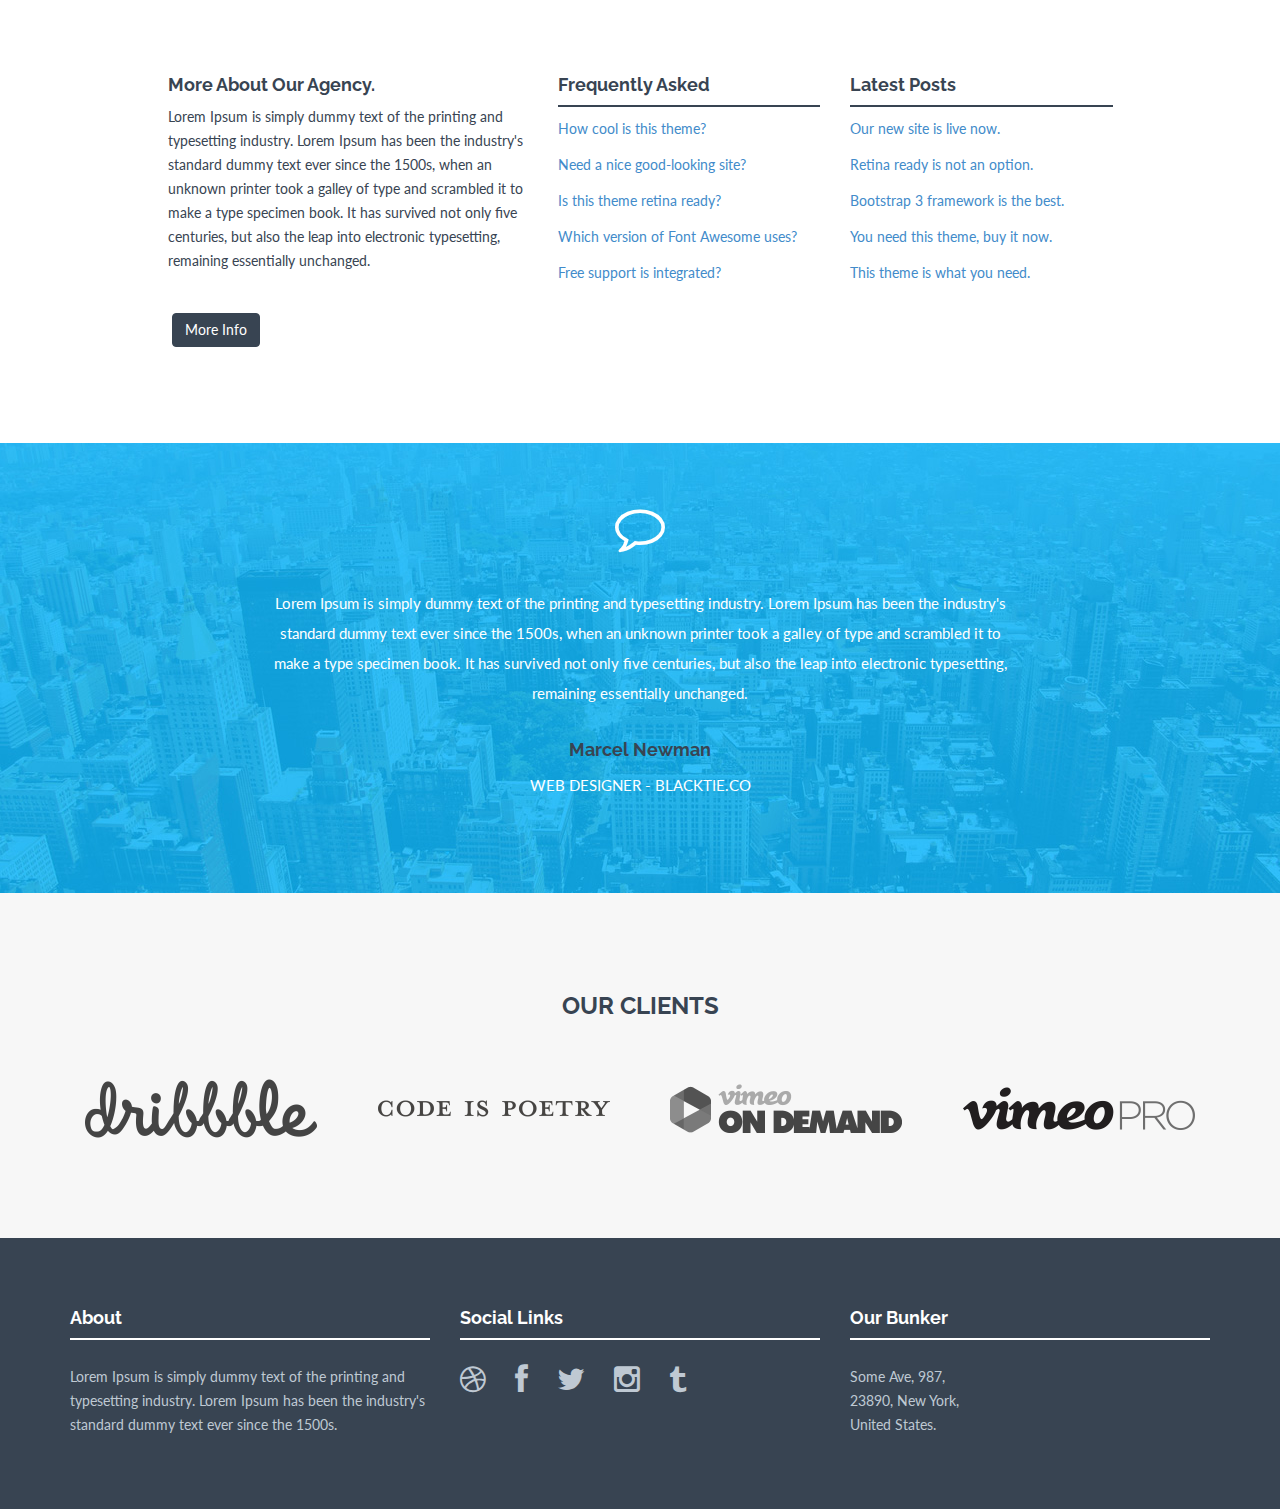
==== commit 907216df: "logo update" ====
--- a/index.html
+++ b/index.html
@@ -42,7 +42,8 @@
             <span class="icon-bar"></span>
             <span class="icon-bar"></span>
           </button>
-          <a class="navbar-brand" href="index.html">SENPAGE</a>
+          <a class="navbar-brand" href="index.html"><img class="logo"       
+           src="/assets/img/logo.png"></a>
         </div>
         <div class="navbar-collapse collapse navbar-right">
           <ul class="nav navbar-nav">
@@ -80,8 +81,8 @@
 						<div id="sb-search" class="sb-search">
 							<div class="button_box2">
 								<form class="form-wrapper-2 cf">
-									<input type="text" placeholder="Search here..." required>
-									<button type="submit">Researche <span class="glyphicon glyphicon-search searchGlyph"></span> </button>
+									<input type="text" placeholder="Chercher ici..." required />
+									<button type="submit">Researche</button>
         </form>
        </div>                    
       </div>
--- a/assets/css/style.css
+++ b/assets/css/style.css
@@ -206,6 +206,8 @@
 
 #headerwrap {
 	background-color: #00b3fe;
+	/*background-image: url('/assets/img/greenbg.png');
+ background-size: 100% 100%;*/
 	min-height: 550px;
 	padding-top: 100px;
 	padding-bottom: 0px;
@@ -532,7 +534,7 @@
 padding: 0;
 cursor: pointer;
 height: 40px;
-width: 110px;*/
+width: 112px;
 font: bold 15px/40px 'Raleway', sans-serif;
 color: #fff;
 text-transform: uppercase;
@@ -581,4 +583,10 @@
     color:#333;
     top:6px;
     margin-left: 3px;
+}
+
+.logo {
+    display: inline-block;
+    max-width: 70%;
+	   height: auto;
 }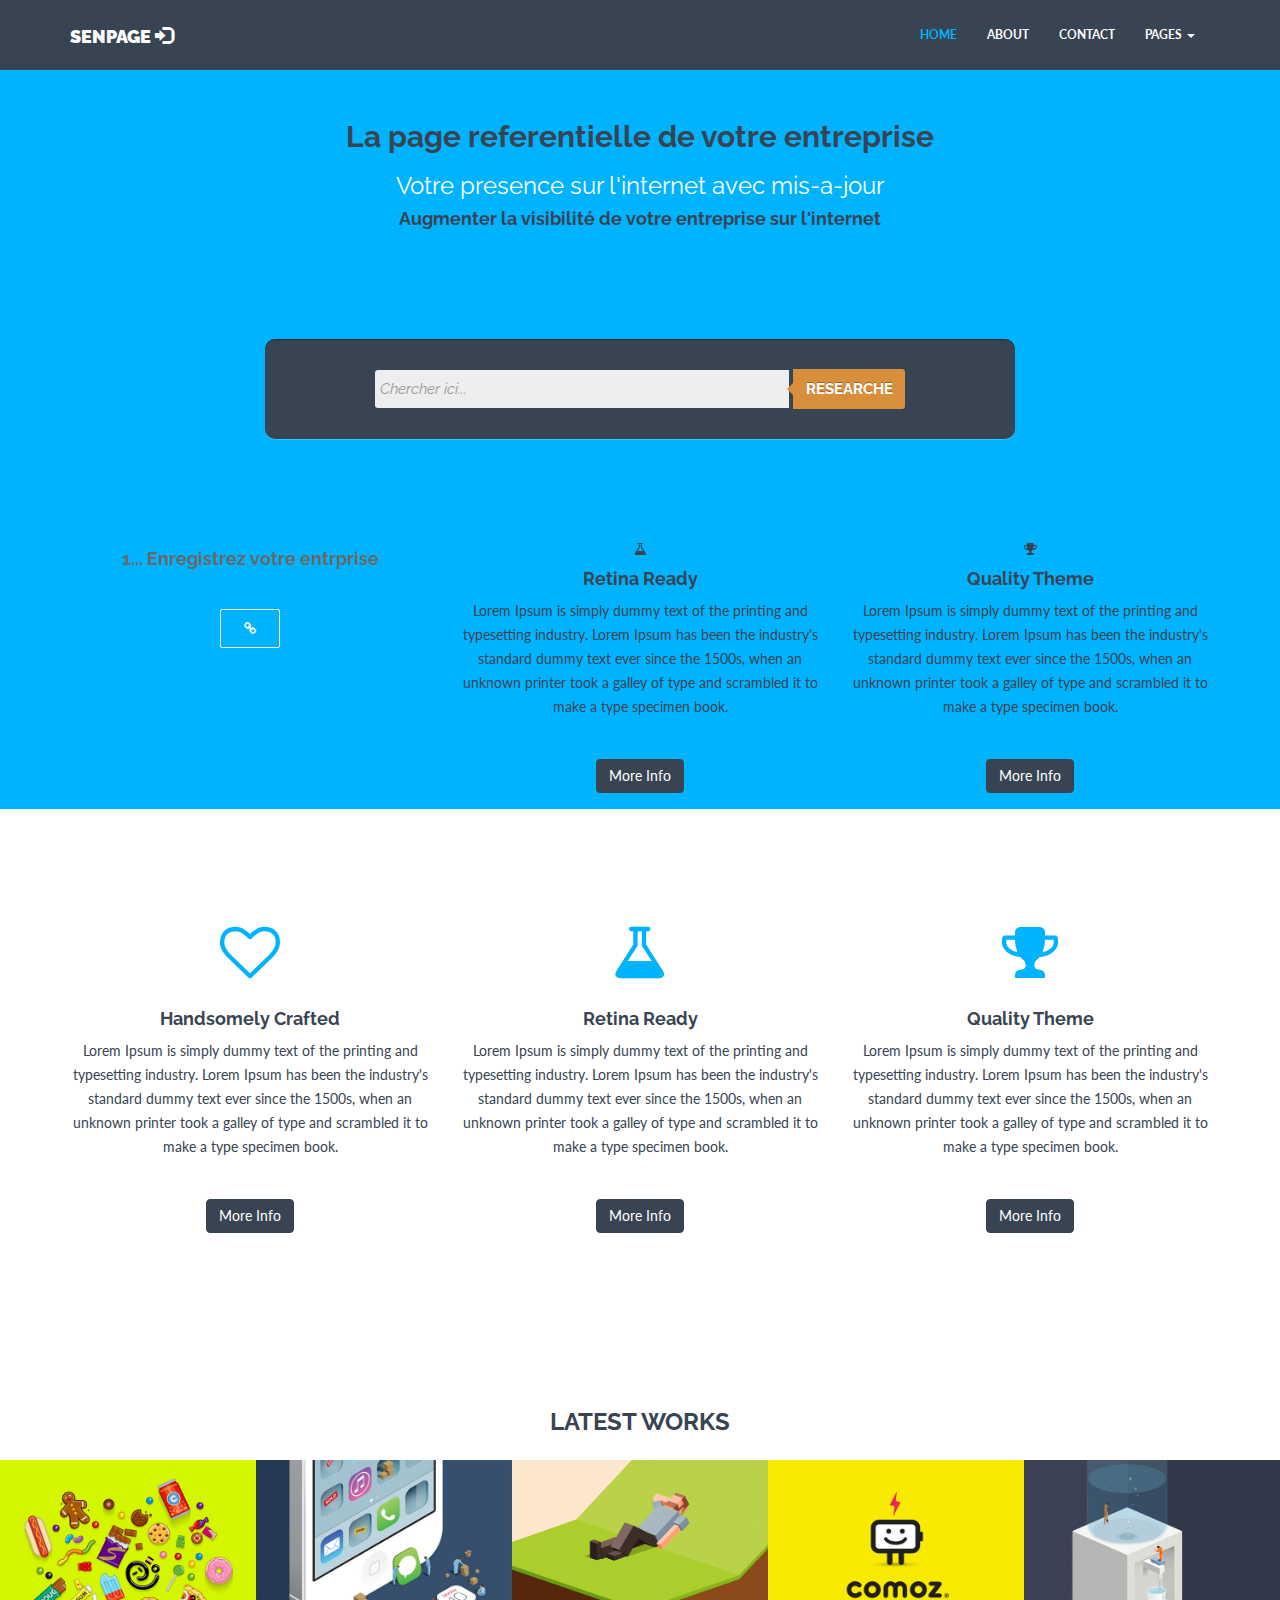
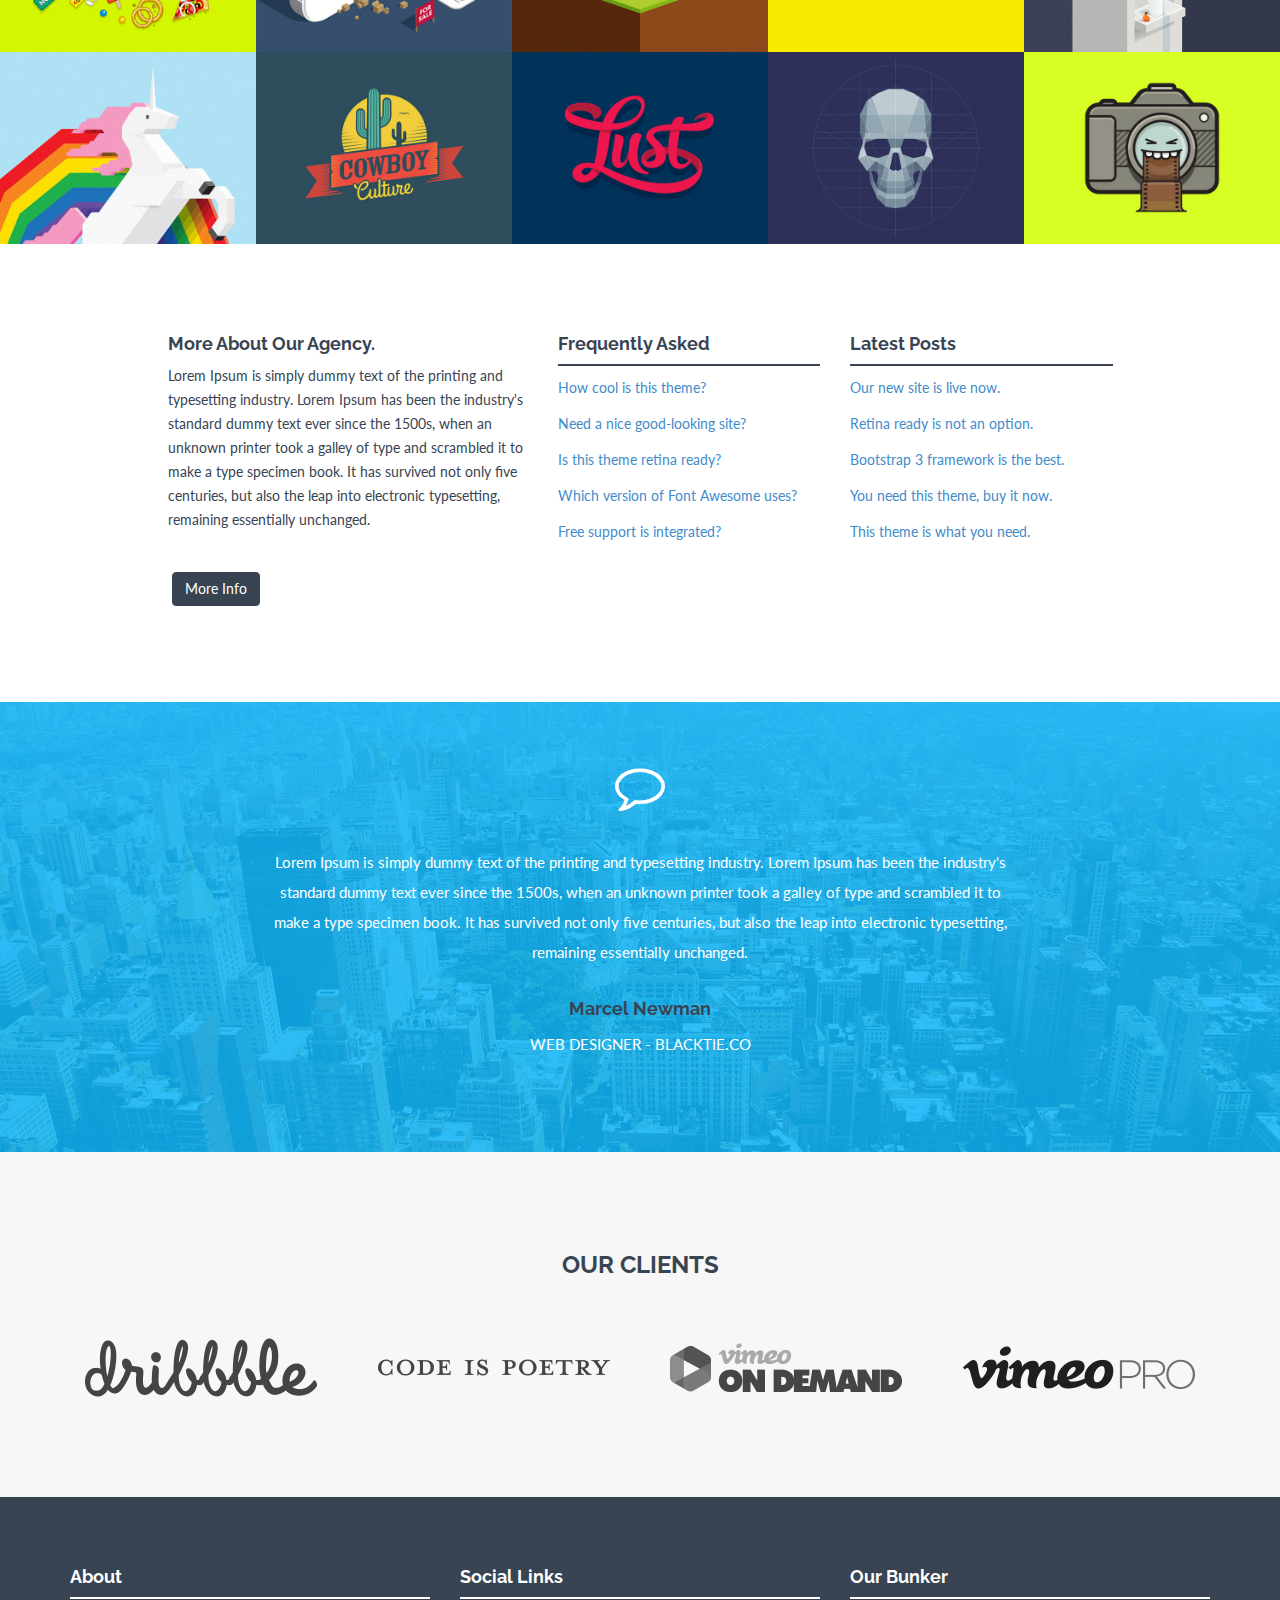
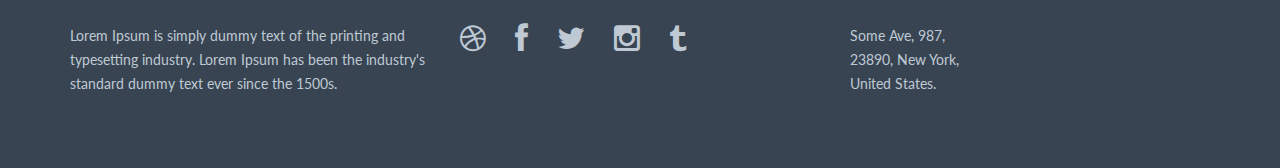
==== commit 3fe517b1: "registration page etc.." ====
--- a/index.html
+++ b/index.html
@@ -1,472 +1,578 @@
 <!DOCTYPE html>
 <html lang="en">
-  <head>
-    <meta charset="utf-8">
-    <meta http-equiv="X-UA-Compatible" content="IE=edge">
-    <meta name="viewport" content="width=device-width, initial-scale=1">
-    <meta name="description" content="">
-    <meta name="author" content="">
-    <link rel="shortcut icon" href="assets/ico/favicon.ico">
-
-    <title>SenPage - La page referentielle de votre entreprise des - Votre presence sur l'internet avec mis-a-jour</title>
-
-    <!-- Bootstrap core CSS -->
-    <link href="assets/css/bootstrap.css" rel="stylesheet">
-
-    <!-- Custom styles for this template -->
-    <link href="assets/css/style.css" rel="stylesheet">
-    <link href="assets/css/font-awesome.min.css" rel="stylesheet">
-
-
-    <!-- Just for debugging purposes. Don't actually copy this line! -->
-    <!--[if lt IE 9]><script src="../../assets/js/ie8-responsive-file-warning.js"></script><![endif]-->
-
-    <!-- HTML5 shim and Respond.js IE8 support of HTML5 elements and media queries -->
-    <!--[if lt IE 9]>
+
+<head>
+	<meta charset="utf-8">
+	<meta http-equiv="X-UA-Compatible" content="IE=edge">
+	<meta name="viewport" content="width=device-width, initial-scale=1">
+	<meta name="description" content="">
+	<meta name="author" content="">
+	<link rel="shortcut icon" href="assets/ico/favicon.ico">
+
+	<title>SenPage - La page referentielle de votre entreprise des - Votre presence sur l'internet avec mis-a-jour</title>
+
+	<!-- Bootstrap core CSS -->
+	<link href="assets/css/bootstrap.css" rel="stylesheet">
+
+	<!-- Custom styles for this template -->
+	<link href="assets/css/style.css" rel="stylesheet">
+	<link href="assets/css/font-awesome.min.css" rel="stylesheet">
+
+
+	<!-- Just for debugging purposes. Don't actually copy this line! -->
+	<!--[if lt IE 9]><script src="../../assets/js/ie8-responsive-file-warning.js"></script><![endif]-->
+
+	<!-- HTML5 shim and Respond.js IE8 support of HTML5 elements and media queries -->
+	<!--[if lt IE 9]>
       <script src="https://oss.maxcdn.com/libs/html5shiv/3.7.0/html5shiv.js"></script>
       <script src="https://oss.maxcdn.com/libs/respond.js/1.4.2/respond.min.js"></script>
     <![endif]-->
-    
-    <script src="assets/js/modernizr.js"></script>
-  </head>
-
-  <body>
-
-    <!-- Fixed navbar -->
-    <div class="navbar navbar-default navbar-fixed-top" role="navigation">
-      <div class="container">
-        <div class="navbar-header">
-          <button type="button" class="navbar-toggle" data-toggle="collapse" data-target=".navbar-collapse">
-            <span class="sr-only">Toggle navigation</span>
-            <span class="icon-bar"></span>
-            <span class="icon-bar"></span>
-            <span class="icon-bar"></span>
-          </button>
-          <a class="navbar-brand" href="index.html"><img class="logo"       
-           src="/assets/img/logo.png"></a>
-        </div>
-        <div class="navbar-collapse collapse navbar-right">
-          <ul class="nav navbar-nav">
-            <li class="active"><a href="index.html">HOME</a></li>
-            <li><a href="about.html">ABOUT</a></li>
-            <li><a href="contact.html">CONTACT</a></li>
-            <li class="dropdown">
-              <a href="#" class="dropdown-toggle" data-toggle="dropdown">PAGES <b class="caret"></b></a>
-              <ul class="dropdown-menu">
-                <li><a href="blog.html">BLOG</a></li>
-                <li><a href="single-post.html">SINGLE POST</a></li>
-                <li><a href="portfolio.html">PORTFOLIO</a></li>
-                <li><a href="single-project.html">SINGLE PROJECT</a></li>
-              </ul>
-            </li>
-          </ul>
-        </div><!--/.nav-collapse -->
-      </div>
-    </div>
+
+	<script src="assets/js/modernizr.js"></script>
+</head>
+
+<body>
+
+	<!-- Fixed navbar -->
+	<div class="navbar navbar-default navbar-fixed-top" role="navigation">
+		<div class="container">
+			<div class="navbar-header">
+				<button type="button" class="navbar-toggle" data-toggle="collapse" data-target=".navbar-collapse">
+					<span class="sr-only">Toggle navigation</span>
+					<span class="icon-bar"></span>
+					<span class="icon-bar"></span>
+					<span class="icon-bar"></span>
+				</button>
+				<li>
+					<a class="navbar-brand" href="index.html">SENPAGE
+        <span class="glyphicon glyphicon-log-in" id="logIcon"></span>
+    </a>
+				</li>
+				<!--a class="navbar-brand" href="index.html">SENPAGE-->
+				<!--img class="logo" src="/assets/img/logo.png"></a-->
+			</div>
+			<div class="navbar-collapse collapse navbar-right">
+				<ul class="nav navbar-nav">
+					<li class="active"><a href="index.html">HOME</a></li>
+					<li><a href="about.html">ABOUT</a></li>
+					<li><a href="contact.html">CONTACT</a></li>
+					<li class="dropdown">
+						<a href="#" class="dropdown-toggle" data-toggle="dropdown">PAGES <b class="caret"></b></a>
+						<ul class="dropdown-menu">
+							<li><a href="blog.html">BLOG</a></li>
+							<li><a href="single-post.html">SINGLE POST</a></li>
+							<li><a href="portfolio.html">PORTFOLIO</a></li>
+							<li><a href="single-project.html">SINGLE PROJECT</a></li>
+						</ul>
+					</li>
+				</ul>
+			</div>
+			<!--/.nav-collapse -->
+		</div>
+	</div>
 
 	<!-- *****************************************************************************************************************
 	 HEADERWRAP
 	 ***************************************************************************************************************** -->
 	<div id="headerwrap">
-	 <div class="container">
+		<div class="container">
 			<div class="row">
-    <div class="col-lg-8 col-lg-offset-2">
-				<h2>La page referentielle de votre entreprise</h2>
-                <h3>Votre presence sur l'internet avec mis-a-jour</h3>				
-                <h4>Augmenter la visibilité de votre entreprise sur l'internet</h4>
-            </div> 
-                
-    <div class="col-lg-8 col-lg-offset-2">
+				<div class="col-lg-8 col-lg-offset-2">
+					<h2>La page referentielle de votre entreprise</h2>
+					<h3>Votre presence sur l'internet avec mis-a-jour</h3>
+					<h4>Augmenter la visibilité de votre entreprise sur l'internet</h4>
+				</div>
+
+				<div class="col-lg-8 col-lg-offset-2">
 					<div class="centered">
 						<div id="sb-search" class="sb-search">
 							<div class="button_box2">
 								<form class="form-wrapper-2 cf">
 									<input type="text" placeholder="Chercher ici..." required />
 									<button type="submit">Researche</button>
-        </form>
-       </div>                    
-      </div>
-     </div>
-    </div>
-			</div><!-- /row -->
-	 </div> <!-- /container -->
-	</div><!-- /headerwrap -->
+								</form>
+							</div>
+						</div>
+					</div>
+				</div>
+			</div>
+			<div class="row centered">
+				<div class="col-md-4">
+					<div class="he-wrap tpl6">
+							<div class="bg a0" data-animate="fadeIn">
+								<h4 class="a1" data-animate="fadeInDown">1... Enregistrez votre entrprise</h4>
+								<!--a data-rel="prettyPhoto" href="assets/img/portfolio/portfolio_03.jpg" class="dmbutton a2" data-animate="fadeInUp"><i class="fa fa-search"></i></a-->
+								<a href="single-project.html" class="dmbutton a2" data-animate="fadeInUp"><i class="fa fa-link"></i></a>
+							</div>
+						<div class="he-view">
+							<div class="bg a0" data-animate="fadeIn">
+								<!--h3 class="a1" data-animate="fadeInDown">2 Options</h3-->
+								<a data-rel="prettyPhoto" href="assets/img/portfolio/portfolio_03.jpg" class="dmbutton a2" data-animate="fadeInUp"><i class="fa fa-search"></i>En Ligne</a>
+								<a href="single-project.html" class="dmbutton a2" data-animate="fadeInUp"><i class="fa fa-link">Contactez Nous</i></a>
+							</div>
+							<!-- he bg -->
+						</div>
+						<!-- he view -->
+					</div>
+				</div>
+				<div class="col-md-4">
+					<i class="fa fa-flask"></i>
+					<h4>Retina Ready</h4>
+					<p>Lorem Ipsum is simply dummy text of the printing and typesetting industry. Lorem Ipsum has been the industry's standard dummy text ever since the 1500s, when an unknown printer took a galley of type and scrambled it to make a type specimen book.</p>
+					<p>
+						<br/><a href="#" class="btn btn-theme">More Info</a></p>
+				</div>
+				<div class="col-md-4">
+					<i class="fa fa-trophy"></i>
+					<h4>Quality Theme</h4>
+					<p>Lorem Ipsum is simply dummy text of the printing and typesetting industry. Lorem Ipsum has been the industry's standard dummy text ever since the 1500s, when an unknown printer took a galley of type and scrambled it to make a type specimen book.</p>
+					<p>
+						<br/><a href="#" class="btn btn-theme">More Info</a></p>
+				</div>
+			</div>
+			<!-- /row -->
+		</div>
+		<!-- /container -->
+	</div>
+	<!-- /headerwrap -->
 
 	<!-- *****************************************************************************************************************
 	 SERVICE LOGOS
 	 ***************************************************************************************************************** -->
-	 <div id="service">
-	 	<div class="container">
- 			<div class="row centered">
- 				<div class="col-md-4">
- 					<i class="fa fa-heart-o"></i>
- 					<h4>Handsomely Crafted</h4>
- 					<p>Lorem Ipsum is simply dummy text of the printing and typesetting industry. Lorem Ipsum has been the industry's standard dummy text ever since the 1500s, when an unknown printer took a galley of type and scrambled it to make a type specimen book.</p>
- 					<p><br/><a href="#" class="btn btn-theme">More Info</a></p>
- 				</div>
- 				<div class="col-md-4">
- 					<i class="fa fa-flask"></i>
- 					<h4>Retina Ready</h4>
- 					<p>Lorem Ipsum is simply dummy text of the printing and typesetting industry. Lorem Ipsum has been the industry's standard dummy text ever since the 1500s, when an unknown printer took a galley of type and scrambled it to make a type specimen book.</p>
- 					<p><br/><a href="#" class="btn btn-theme">More Info</a></p>
- 				</div>
- 				<div class="col-md-4">
- 					<i class="fa fa-trophy"></i>
- 					<h4>Quality Theme</h4>
- 					<p>Lorem Ipsum is simply dummy text of the printing and typesetting industry. Lorem Ipsum has been the industry's standard dummy text ever since the 1500s, when an unknown printer took a galley of type and scrambled it to make a type specimen book.</p>
- 					<p><br/><a href="#" class="btn btn-theme">More Info</a></p>
- 				</div>		 				
-	 		</div>
-	 	</div><! --/container -->
-	 </div><! --/service -->
-	 
+	<div id="service">
+		<div class="container">
+			<div class="row centered">
+				<div class="col-md-4">
+					<i class="fa fa-heart-o"></i>
+					<h4>Handsomely Crafted</h4>
+					<p>Lorem Ipsum is simply dummy text of the printing and typesetting industry. Lorem Ipsum has been the industry's standard dummy text ever since the 1500s, when an unknown printer took a galley of type and scrambled it to make a type specimen book.</p>
+					<p>
+						<br/><a href="#" class="btn btn-theme">More Info</a></p>
+				</div>
+				<div class="col-md-4">
+					<i class="fa fa-flask"></i>
+					<h4>Retina Ready</h4>
+					<p>Lorem Ipsum is simply dummy text of the printing and typesetting industry. Lorem Ipsum has been the industry's standard dummy text ever since the 1500s, when an unknown printer took a galley of type and scrambled it to make a type specimen book.</p>
+					<p>
+						<br/><a href="#" class="btn btn-theme">More Info</a></p>
+				</div>
+				<div class="col-md-4">
+					<i class="fa fa-trophy"></i>
+					<h4>Quality Theme</h4>
+					<p>Lorem Ipsum is simply dummy text of the printing and typesetting industry. Lorem Ipsum has been the industry's standard dummy text ever since the 1500s, when an unknown printer took a galley of type and scrambled it to make a type specimen book.</p>
+					<p>
+						<br/><a href="#" class="btn btn-theme">More Info</a></p>
+				</div>
+			</div>
+		</div>
+		<! --/container -->
+	</div>
+	<! --/service -->
+
 	<!-- *****************************************************************************************************************
 	 PORTFOLIO SECTION
 	 ***************************************************************************************************************** -->
-	 <div id="portfoliowrap">
-        <h3>LATEST WORKS</h3>
-
-        <div class="portfolio-centered">
-            <div class="recentitems portfolio">
+	<div id="portfoliowrap">
+		<h3>LATEST WORKS</h3>
+
+		<div class="portfolio-centered">
+			<div class="recentitems portfolio">
 				<div class="portfolio-item graphic-design">
 					<div class="he-wrap tpl6">
-					<img src="assets/img/portfolio/portfolio_09.jpg" alt="">
-						<div class="he-view">
-							<div class="bg a0" data-animate="fadeIn">
-                                <h3 class="a1" data-animate="fadeInDown">A Graphic Design Item</h3>
-                                <a data-rel="prettyPhoto" href="assets/img/portfolio/portfolio_09.jpg" class="dmbutton a2" data-animate="fadeInUp"><i class="fa fa-search"></i></a>
-                                <a href="single-project.html" class="dmbutton a2" data-animate="fadeInUp"><i class="fa fa-link"></i></a>
-                        	</div><!-- he bg -->
-						</div><!-- he view -->		
-					</div><!-- he wrap -->
-				</div><!-- end col-12 -->
-                            
-                <div class="portfolio-item web-design">
-                    <div class="he-wrap tpl6">
-					<img src="assets/img/portfolio/portfolio_02.jpg" alt="">
-						<div class="he-view">
-							<div class="bg a0" data-animate="fadeIn">
-                                <h3 class="a1" data-animate="fadeInDown">A Web Design Item</h3>
-                                <a data-rel="prettyPhoto" href="assets/img/portfolio/portfolio_02.jpg" class="dmbutton a2" data-animate="fadeInUp"><i class="fa fa-search"></i></a>
-                                <a href="single-project.html" class="dmbutton a2" data-animate="fadeInUp"><i class="fa fa-link"></i></a>
-                        	</div><!-- he bg -->
-						</div><!-- he view -->		
-					</div><!-- he wrap -->
-				</div><!-- end col-12 -->
-        
-                <div class="portfolio-item graphic-design">
-                    <div class="he-wrap tpl6">
-					<img src="assets/img/portfolio/portfolio_03.jpg" alt="">
-						<div class="he-view">
-							<div class="bg a0" data-animate="fadeIn">
-                                <h3 class="a1" data-animate="fadeInDown">A Graphic Design Item</h3>
-                                <a data-rel="prettyPhoto" href="assets/img/portfolio/portfolio_03.jpg" class="dmbutton a2" data-animate="fadeInUp"><i class="fa fa-search"></i></a>
-                                <a href="single-project.html" class="dmbutton a2" data-animate="fadeInUp"><i class="fa fa-link"></i></a>
-                        	</div><!-- he bg -->
-						</div><!-- he view -->		
-					</div><!-- he wrap -->
-				</div><!-- end col-12 -->
-        
-                <div class="portfolio-item graphic-design">
-                    <div class="he-wrap tpl6">
-					<img src="assets/img/portfolio/portfolio_04.jpg" alt="">
-						<div class="he-view">
-							<div class="bg a0" data-animate="fadeIn">
-                                <h3 class="a1" data-animate="fadeInDown">A Graphic Design Item</h3>
-                                <a data-rel="prettyPhoto" href="assets/img/portfolio/portfolio_04.jpg" class="dmbutton a2" data-animate="fadeInUp"><i class="fa fa-search"></i></a>
-                                <a href="single-project.html" class="dmbutton a2" data-animate="fadeInUp"><i class="fa fa-link"></i></a>
-                        	</div><!-- he bg -->
-						</div><!-- he view -->		
-					</div><!-- he wrap -->
-				</div><!-- end col-12 -->
-                                        
-                <div class="portfolio-item books">
-                    <div class="he-wrap tpl6">
-					<img src="assets/img/portfolio/portfolio_05.jpg" alt="">
-						<div class="he-view">
-							<div class="bg a0" data-animate="fadeIn">
-                                <h3 class="a1" data-animate="fadeInDown">A Book Design Item</h3>
-                                <a data-rel="prettyPhoto" href="assets/img/portfolio/portfolio_05.jpg" class="dmbutton a2" data-animate="fadeInUp"><i class="fa fa-search"></i></a>
-                                <a href="single-project.html" class="dmbutton a2" data-animate="fadeInUp"><i class="fa fa-link"></i></a>
-                        	</div><!-- he bg -->
-						</div><!-- he view -->		
-					</div><!-- he wrap -->
-				</div><!-- end col-12 -->
-                                        
-                <div class="portfolio-item graphic-design">
-                    <div class="he-wrap tpl6">
-					<img src="assets/img/portfolio/portfolio_06.jpg" alt="">
-						<div class="he-view">
-							<div class="bg a0" data-animate="fadeIn">
-                                <h3 class="a1" data-animate="fadeInDown">A Graphic Design Item</h3>
-                                <a data-rel="prettyPhoto" href="assets/img/portfolio/portfolio_06.jpg" class="dmbutton a2" data-animate="fadeInUp"><i class="fa fa-search"></i></a>
-                                <a href="single-project.html" class="dmbutton a2" data-animate="fadeInUp"><i class="fa fa-link"></i></a>
-                        	</div><!-- he bg -->
-						</div><!-- he view -->		
-					</div><!-- he wrap -->
-				</div><!-- end col-12 -->
-                    
-                <div class="portfolio-item books">
-                    <div class="he-wrap tpl6">
-					<img src="assets/img/portfolio/portfolio_07.jpg" alt="">
-						<div class="he-view">
-							<div class="bg a0" data-animate="fadeIn">
-                                <h3 class="a1" data-animate="fadeInDown">A Book Design Item</h3>
-                                <a data-rel="prettyPhoto" href="assets/img/portfolio/portfolio_07.jpg" class="dmbutton a2" data-animate="fadeInUp"><i class="fa fa-search"></i></a>
-                                <a href="single-project.html" class="dmbutton a2" data-animate="fadeInUp"><i class="fa fa-link"></i></a>
-                        	</div><!-- he bg -->
-						</div><!-- he view -->		
-					</div><!-- he wrap -->
-				</div><!-- end col-12 -->
-                    
-                <div class="portfolio-item graphic-design">
-                    <div class="he-wrap tpl6">
-					<img src="assets/img/portfolio/portfolio_08.jpg" alt="">
-						<div class="he-view">
-							<div class="bg a0" data-animate="fadeIn">
-                                <h3 class="a1" data-animate="fadeInDown">A Graphic Design Item</h3>
-                                <a data-rel="prettyPhoto" href="assets/img/portfolio/portfolio_08.jpg" class="dmbutton a2" data-animate="fadeInUp"><i class="fa fa-search"></i></a>
-                                <a href="single-project.html" class="dmbutton a2" data-animate="fadeInUp"><i class="fa fa-link"></i></a>
-                        	</div><!-- he bg -->
-						</div><!-- he view -->		
-					</div><!-- he wrap -->
-				</div><!-- end col-12 -->
-                                        
-                <div class="portfolio-item web-design">
-                    <div class="he-wrap tpl6">
-					<img src="assets/img/portfolio/portfolio_01.jpg" alt="">
-						<div class="he-view">
-							<div class="bg a0" data-animate="fadeIn">
-                                <h3 class="a1" data-animate="fadeInDown">A Web Design Item</h3>
-                                <a data-rel="prettyPhoto" href="assets/img/portfolio/portfolio_01.jpg" class="dmbutton a2" data-animate="fadeInUp"><i class="fa fa-search"></i></a>
-                                <a href="single-project.html" class="dmbutton a2" data-animate="fadeInUp"><i class="fa fa-link"></i></a>
-                        	</div><!-- he bg -->
-						</div><!-- he view -->		
-					</div><!-- he wrap -->
-				</div><!-- end col-12 -->
-    
-			<div class="portfolio-item books">
-                <div class="he-wrap tpl6">
-					<img src="assets/img/portfolio/portfolio_10.jpg" alt="">
-						<div class="he-view">
-							<div class="bg a0" data-animate="fadeIn">
-                                <h3 class="a1" data-animate="fadeInDown">A Book Design Item</h3>
-                                <a data-rel="prettyPhoto" href="assets/img/portfolio/portfolio_10.jpg" class="dmbutton a2" data-animate="fadeInUp"><i class="fa fa-search"></i></a>
-                                <a href="single-project.html" class="dmbutton a2" data-animate="fadeInUp"><i class="fa fa-link"></i></a>
-                        	</div><!-- he bg -->
-						</div><!-- he view -->		
-					</div><!-- he wrap -->
-				</div><!-- end col-12 -->
-                    
-            </div><!-- portfolio -->
-        </div><!-- portfolio container -->
-	 </div><!--/Portfoliowrap -->
-	 
-	 
+						<img src="assets/img/portfolio/portfolio_09.jpg" alt="">
+						<div class="he-view">
+							<div class="bg a0" data-animate="fadeIn">
+								<h3 class="a1" data-animate="fadeInDown">A Graphic Design Item</h3>
+								<a data-rel="prettyPhoto" href="assets/img/portfolio/portfolio_09.jpg" class="dmbutton a2" data-animate="fadeInUp"><i class="fa fa-search"></i></a>
+								<a href="single-project.html" class="dmbutton a2" data-animate="fadeInUp"><i class="fa fa-link"></i></a>
+							</div>
+							<!-- he bg -->
+						</div>
+						<!-- he view -->
+					</div>
+					<!-- he wrap -->
+				</div>
+				<!-- end col-12 -->
+
+				<div class="portfolio-item web-design">
+					<div class="he-wrap tpl6">
+						<img src="assets/img/portfolio/portfolio_02.jpg" alt="">
+						<div class="he-view">
+							<div class="bg a0" data-animate="fadeIn">
+								<h3 class="a1" data-animate="fadeInDown">A Web Design Item</h3>
+								<a data-rel="prettyPhoto" href="assets/img/portfolio/portfolio_02.jpg" class="dmbutton a2" data-animate="fadeInUp"><i class="fa fa-search"></i></a>
+								<a href="single-project.html" class="dmbutton a2" data-animate="fadeInUp"><i class="fa fa-link"></i></a>
+							</div>
+							<!-- he bg -->
+						</div>
+						<!-- he view -->
+					</div>
+					<!-- he wrap -->
+				</div>
+				<!-- end col-12 -->
+
+				<div class="portfolio-item graphic-design">
+					<div class="he-wrap tpl6">
+						<img src="assets/img/portfolio/portfolio_03.jpg" alt="">
+						<div class="he-view">
+							<div class="bg a0" data-animate="fadeIn">
+								<h3 class="a1" data-animate="fadeInDown">A Graphic Design Item</h3>
+								<a data-rel="prettyPhoto" href="assets/img/portfolio/portfolio_03.jpg" class="dmbutton a2" data-animate="fadeInUp"><i class="fa fa-search"></i></a>
+								<a href="single-project.html" class="dmbutton a2" data-animate="fadeInUp"><i class="fa fa-link"></i></a>
+							</div>
+							<!-- he bg -->
+						</div>
+						<!-- he view -->
+					</div>
+					<!-- he wrap -->
+				</div>
+				<!-- end col-12 -->
+
+				<div class="portfolio-item graphic-design">
+					<div class="he-wrap tpl6">
+						<img src="assets/img/portfolio/portfolio_04.jpg" alt="">
+						<div class="he-view">
+							<div class="bg a0" data-animate="fadeIn">
+								<h3 class="a1" data-animate="fadeInDown">A Graphic Design Item</h3>
+								<a data-rel="prettyPhoto" href="assets/img/portfolio/portfolio_04.jpg" class="dmbutton a2" data-animate="fadeInUp"><i class="fa fa-search"></i></a>
+								<a href="single-project.html" class="dmbutton a2" data-animate="fadeInUp"><i class="fa fa-link"></i></a>
+							</div>
+							<!-- he bg -->
+						</div>
+						<!-- he view -->
+					</div>
+					<!-- he wrap -->
+				</div>
+				<!-- end col-12 -->
+
+				<div class="portfolio-item books">
+					<div class="he-wrap tpl6">
+						<img src="assets/img/portfolio/portfolio_05.jpg" alt="">
+						<div class="he-view">
+							<div class="bg a0" data-animate="fadeIn">
+								<h3 class="a1" data-animate="fadeInDown">A Book Design Item</h3>
+								<a data-rel="prettyPhoto" href="assets/img/portfolio/portfolio_05.jpg" class="dmbutton a2" data-animate="fadeInUp"><i class="fa fa-search"></i></a>
+								<a href="single-project.html" class="dmbutton a2" data-animate="fadeInUp"><i class="fa fa-link"></i></a>
+							</div>
+							<!-- he bg -->
+						</div>
+						<!-- he view -->
+					</div>
+					<!-- he wrap -->
+				</div>
+				<!-- end col-12 -->
+
+				<div class="portfolio-item graphic-design">
+					<div class="he-wrap tpl6">
+						<img src="assets/img/portfolio/portfolio_06.jpg" alt="">
+						<div class="he-view">
+							<div class="bg a0" data-animate="fadeIn">
+								<h3 class="a1" data-animate="fadeInDown">A Graphic Design Item</h3>
+								<a data-rel="prettyPhoto" href="assets/img/portfolio/portfolio_06.jpg" class="dmbutton a2" data-animate="fadeInUp"><i class="fa fa-search"></i></a>
+								<a href="single-project.html" class="dmbutton a2" data-animate="fadeInUp"><i class="fa fa-link"></i></a>
+							</div>
+							<!-- he bg -->
+						</div>
+						<!-- he view -->
+					</div>
+					<!-- he wrap -->
+				</div>
+				<!-- end col-12 -->
+
+				<div class="portfolio-item books">
+					<div class="he-wrap tpl6">
+						<img src="assets/img/portfolio/portfolio_07.jpg" alt="">
+						<div class="he-view">
+							<div class="bg a0" data-animate="fadeIn">
+								<h3 class="a1" data-animate="fadeInDown">A Book Design Item</h3>
+								<a data-rel="prettyPhoto" href="assets/img/portfolio/portfolio_07.jpg" class="dmbutton a2" data-animate="fadeInUp"><i class="fa fa-search"></i></a>
+								<a href="single-project.html" class="dmbutton a2" data-animate="fadeInUp"><i class="fa fa-link"></i></a>
+							</div>
+							<!-- he bg -->
+						</div>
+						<!-- he view -->
+					</div>
+					<!-- he wrap -->
+				</div>
+				<!-- end col-12 -->
+
+				<div class="portfolio-item graphic-design">
+					<div class="he-wrap tpl6">
+						<img src="assets/img/portfolio/portfolio_08.jpg" alt="">
+						<div class="he-view">
+							<div class="bg a0" data-animate="fadeIn">
+								<h3 class="a1" data-animate="fadeInDown">A Graphic Design Item</h3>
+								<a data-rel="prettyPhoto" href="assets/img/portfolio/portfolio_08.jpg" class="dmbutton a2" data-animate="fadeInUp"><i class="fa fa-search"></i></a>
+								<a href="single-project.html" class="dmbutton a2" data-animate="fadeInUp"><i class="fa fa-link"></i></a>
+							</div>
+							<!-- he bg -->
+						</div>
+						<!-- he view -->
+					</div>
+					<!-- he wrap -->
+				</div>
+				<!-- end col-12 -->
+
+				<div class="portfolio-item web-design">
+					<div class="he-wrap tpl6">
+						<img src="assets/img/portfolio/portfolio_01.jpg" alt="">
+						<div class="he-view">
+							<div class="bg a0" data-animate="fadeIn">
+								<h3 class="a1" data-animate="fadeInDown">A Web Design Item</h3>
+								<a data-rel="prettyPhoto" href="assets/img/portfolio/portfolio_01.jpg" class="dmbutton a2" data-animate="fadeInUp"><i class="fa fa-search"></i></a>
+								<a href="single-project.html" class="dmbutton a2" data-animate="fadeInUp"><i class="fa fa-link"></i></a>
+							</div>
+							<!-- he bg -->
+						</div>
+						<!-- he view -->
+					</div>
+					<!-- he wrap -->
+				</div>
+				<!-- end col-12 -->
+
+				<div class="portfolio-item books">
+					<div class="he-wrap tpl6">
+						<img src="assets/img/portfolio/portfolio_10.jpg" alt="">
+						<div class="he-view">
+							<div class="bg a0" data-animate="fadeIn">
+								<h3 class="a1" data-animate="fadeInDown">A Book Design Item</h3>
+								<a data-rel="prettyPhoto" href="assets/img/portfolio/portfolio_10.jpg" class="dmbutton a2" data-animate="fadeInUp"><i class="fa fa-search"></i></a>
+								<a href="single-project.html" class="dmbutton a2" data-animate="fadeInUp"><i class="fa fa-link"></i></a>
+							</div>
+							<!-- he bg -->
+						</div>
+						<!-- he view -->
+					</div>
+					<!-- he wrap -->
+				</div>
+				<!-- end col-12 -->
+
+			</div>
+			<!-- portfolio -->
+		</div>
+		<!-- portfolio container -->
+	</div>
+	<!--/Portfoliowrap -->
+
+
 	<!-- *****************************************************************************************************************
 	 MIDDLE CONTENT
 	 ***************************************************************************************************************** -->
 
-	 <div class="container mtb">
-	 	<div class="row">
-	 		<div class="col-lg-4 col-lg-offset-1">
-		 		<h4>More About Our Agency.</h4>
-		 		<p>Lorem Ipsum is simply dummy text of the printing and typesetting industry. Lorem Ipsum has been the industry's standard dummy text ever since the 1500s, when an unknown printer took a galley of type and scrambled it to make a type specimen book. It has survived not only five centuries, but also the leap into electronic typesetting, remaining essentially unchanged. </p>
- 				<p><br/><a href="about.html" class="btn btn-theme">More Info</a></p>
-	 		</div>
-	 		
-	 		<div class="col-lg-3">
-	 			<h4>Frequently Asked</h4>
-	 			<div class="hline"></div>
-	 			<p><a href="#">How cool is this theme?</a></p>
-	 			<p><a href="#">Need a nice good-looking site?</a></p>
-	 			<p><a href="#">Is this theme retina ready?</a></p>
-	 			<p><a href="#">Which version of Font Awesome uses?</a></p>
-	 			<p><a href="#">Free support is integrated?</a></p>
-	 		</div>
-	 		
-	 		<div class="col-lg-3">
-	 			<h4>Latest Posts</h4>
-	 			<div class="hline"></div>
-	 			<p><a href="single-post.html">Our new site is live now.</a></p>
-	 			<p><a href="single-post.html">Retina ready is not an option.</a></p>
-	 			<p><a href="single-post.html">Bootstrap 3 framework is the best.</a></p>
-	 			<p><a href="single-post.html">You need this theme, buy it now.</a></p>
-	 			<p><a href="single-post.html">This theme is what you need.</a></p>
-	 		</div>
-	 		
-	 	</div><! --/row -->
-	 </div><! --/container -->
-	 
+	<div class="container mtb">
+		<div class="row">
+			<div class="col-lg-4 col-lg-offset-1">
+				<h4>More About Our Agency.</h4>
+				<p>Lorem Ipsum is simply dummy text of the printing and typesetting industry. Lorem Ipsum has been the industry's standard dummy text ever since the 1500s, when an unknown printer took a galley of type and scrambled it to make a type specimen book. It has survived not only five centuries, but also the leap into electronic typesetting, remaining essentially unchanged. </p>
+				<p>
+					<br/><a href="about.html" class="btn btn-theme">More Info</a></p>
+			</div>
+
+			<div class="col-lg-3">
+				<h4>Frequently Asked</h4>
+				<div class="hline"></div>
+				<p><a href="#">How cool is this theme?</a></p>
+				<p><a href="#">Need a nice good-looking site?</a></p>
+				<p><a href="#">Is this theme retina ready?</a></p>
+				<p><a href="#">Which version of Font Awesome uses?</a></p>
+				<p><a href="#">Free support is integrated?</a></p>
+			</div>
+
+			<div class="col-lg-3">
+				<h4>Latest Posts</h4>
+				<div class="hline"></div>
+				<p><a href="single-post.html">Our new site is live now.</a></p>
+				<p><a href="single-post.html">Retina ready is not an option.</a></p>
+				<p><a href="single-post.html">Bootstrap 3 framework is the best.</a></p>
+				<p><a href="single-post.html">You need this theme, buy it now.</a></p>
+				<p><a href="single-post.html">This theme is what you need.</a></p>
+			</div>
+
+		</div>
+		<! --/row -->
+	</div>
+	<! --/container -->
+
 	<!-- *****************************************************************************************************************
 	 TESTIMONIALS
 	 ***************************************************************************************************************** -->
-	 <div id="twrap">
-	 	<div class="container centered">
-	 		<div class="row">
-	 			<div class="col-lg-8 col-lg-offset-2">
-	 			<i class="fa fa-comment-o"></i>
-	 			<p>Lorem Ipsum is simply dummy text of the printing and typesetting industry. Lorem Ipsum has been the industry's standard dummy text ever since the 1500s, when an unknown printer took a galley of type and scrambled it to make a type specimen book. It has survived not only five centuries, but also the leap into electronic typesetting, remaining essentially unchanged.</p>
-	 			<h4><br/>Marcel Newman</h4>
-	 			<p>WEB DESIGNER - BLACKTIE.CO</p>
-	 			</div>
-	 		</div><! --/row -->
-	 	</div><! --/container -->
-	 </div><! --/twrap -->
-	 
+	<div id="twrap">
+		<div class="container centered">
+			<div class="row">
+				<div class="col-lg-8 col-lg-offset-2">
+					<i class="fa fa-comment-o"></i>
+					<p>Lorem Ipsum is simply dummy text of the printing and typesetting industry. Lorem Ipsum has been the industry's standard dummy text ever since the 1500s, when an unknown printer took a galley of type and scrambled it to make a type specimen book. It has survived not only five centuries, but also the leap into electronic typesetting, remaining essentially unchanged.</p>
+					<h4><br/>Marcel Newman</h4>
+					<p>WEB DESIGNER - BLACKTIE.CO</p>
+				</div>
+			</div>
+			<! --/row -->
+		</div>
+		<! --/container -->
+	</div>
+	<! --/twrap -->
+
 	<!-- *****************************************************************************************************************
 	 OUR CLIENTS
 	 ***************************************************************************************************************** -->
-	 <div id="cwrap">
-		 <div class="container">
-		 	<div class="row centered">
-			 	<h3>OUR CLIENTS</h3>
-			 	<div class="col-lg-3 col-md-3 col-sm-3">
-			 		<img src="assets/img/clients/client01.png" class="img-responsive">
-			 	</div>
-			 	<div class="col-lg-3 col-md-3 col-sm-3">
-			 		<img src="assets/img/clients/client02.png" class="img-responsive">
-			 	</div>
-			 	<div class="col-lg-3 col-md-3 col-sm-3">
-			 		<img src="assets/img/clients/client03.png" class="img-responsive">
-			 	</div>
-			 	<div class="col-lg-3 col-md-3 col-sm-3">
-			 		<img src="assets/img/clients/client04.png" class="img-responsive">
-			 	</div>
-		 	</div><! --/row -->
-		 </div><! --/container -->
-	 </div><! --/cwrap -->
+	<div id="cwrap">
+		<div class="container">
+			<div class="row centered">
+				<h3>OUR CLIENTS</h3>
+				<div class="col-lg-3 col-md-3 col-sm-3">
+					<img src="assets/img/clients/client01.png" class="img-responsive">
+				</div>
+				<div class="col-lg-3 col-md-3 col-sm-3">
+					<img src="assets/img/clients/client02.png" class="img-responsive">
+				</div>
+				<div class="col-lg-3 col-md-3 col-sm-3">
+					<img src="assets/img/clients/client03.png" class="img-responsive">
+				</div>
+				<div class="col-lg-3 col-md-3 col-sm-3">
+					<img src="assets/img/clients/client04.png" class="img-responsive">
+				</div>
+			</div>
+			<! --/row -->
+		</div>
+		<! --/container -->
+	</div>
+	<! --/cwrap -->
 
 	<!-- *****************************************************************************************************************
 	 FOOTER
 	 ***************************************************************************************************************** -->
-	 <div id="footerwrap">
-	 	<div class="container">
-		 	<div class="row">
-		 		<div class="col-lg-4">
-		 			<h4>About</h4>
-		 			<div class="hline-w"></div>
-		 			<p>Lorem Ipsum is simply dummy text of the printing and typesetting industry. Lorem Ipsum has been the industry's standard dummy text ever since the 1500s.</p>
-		 		</div>
-		 		<div class="col-lg-4">
-		 			<h4>Social Links</h4>
-		 			<div class="hline-w"></div>
-		 			<p>
-		 				<a href="#"><i class="fa fa-dribbble"></i></a>
-		 				<a href="#"><i class="fa fa-facebook"></i></a>
-		 				<a href="#"><i class="fa fa-twitter"></i></a>
-		 				<a href="#"><i class="fa fa-instagram"></i></a>
-		 				<a href="#"><i class="fa fa-tumblr"></i></a>
-		 			</p>
-		 		</div>
-		 		<div class="col-lg-4">
-		 			<h4>Our Bunker</h4>
-		 			<div class="hline-w"></div>
-		 			<p>
-		 				Some Ave, 987,<br/>
-		 				23890, New York,<br/>
-		 				United States.<br/>
-		 			</p>
-		 		</div>
-		 	
-		 	</div><! --/row -->
-	 	</div><! --/container -->
-	 </div><! --/footerwrap -->
-	 
-    <!-- Bootstrap core JavaScript
+	<div id="footerwrap">
+		<div class="container">
+			<div class="row">
+				<div class="col-lg-4">
+					<h4>About</h4>
+					<div class="hline-w"></div>
+					<p>Lorem Ipsum is simply dummy text of the printing and typesetting industry. Lorem Ipsum has been the industry's standard dummy text ever since the 1500s.</p>
+				</div>
+				<div class="col-lg-4">
+					<h4>Social Links</h4>
+					<div class="hline-w"></div>
+					<p>
+						<a href="#"><i class="fa fa-dribbble"></i></a>
+						<a href="#"><i class="fa fa-facebook"></i></a>
+						<a href="#"><i class="fa fa-twitter"></i></a>
+						<a href="#"><i class="fa fa-instagram"></i></a>
+						<a href="#"><i class="fa fa-tumblr"></i></a>
+					</p>
+				</div>
+				<div class="col-lg-4">
+					<h4>Our Bunker</h4>
+					<div class="hline-w"></div>
+					<p>
+						Some Ave, 987,
+						<br/> 23890, New York,
+						<br/> United States.
+						<br/>
+					</p>
+				</div>
+
+			</div>
+			<! --/row -->
+		</div>
+		<! --/container -->
+	</div>
+	<! --/footerwrap -->
+
+	<!-- Bootstrap core JavaScript
     ================================================== -->
-    <!-- Placed at the end of the document so the pages load faster -->
-    <script src="https://ajax.googleapis.com/ajax/libs/jquery/1.11.0/jquery.min.js"></script>
-    <script src="assets/js/bootstrap.min.js"></script>
+	<!-- Placed at the end of the document so the pages load faster -->
+	<script src="https://ajax.googleapis.com/ajax/libs/jquery/1.11.0/jquery.min.js"></script>
+	<script src="assets/js/bootstrap.min.js"></script>
 	<script src="assets/js/retina-1.1.0.js"></script>
 	<script src="assets/js/jquery.hoverdir.js"></script>
 	<script src="assets/js/jquery.hoverex.min.js"></script>
 	<script src="assets/js/jquery.prettyPhoto.js"></script>
-  	<script src="assets/js/jquery.isotope.min.js"></script>
-  	<script src="assets/js/custom.js"></script>
-
-
-    <script>
-// Portfolio
-(function($) {
-	"use strict";
-	var $container = $('.portfolio'),
-		$items = $container.find('.portfolio-item'),
-		portfolioLayout = 'fitRows';
-		
-		if( $container.hasClass('portfolio-centered') ) {
-			portfolioLayout = 'masonry';
-		}
-				
-		$container.isotope({
-			filter: '*',
-			animationEngine: 'best-available',
-			layoutMode: portfolioLayout,
-			animationOptions: {
-			duration: 750,
-			easing: 'linear',
-			queue: false
-		},
-		masonry: {
-		}
-		}, refreshWaypoints());
-		
-		function refreshWaypoints() {
-			setTimeout(function() {
-			}, 1000);   
-		}
-				
-		$('nav.portfolio-filter ul a').on('click', function() {
+	<script src="assets/js/jquery.isotope.min.js"></script>
+	<script src="assets/js/custom.js"></script>
+
+
+	<script>
+		// Portfolio
+		(function ($) {
+			"use strict";
+			var $container = $('.portfolio'),
+				$items = $container.find('.portfolio-item'),
+				portfolioLayout = 'fitRows';
+
+			if ($container.hasClass('portfolio-centered')) {
+				portfolioLayout = 'masonry';
+			}
+
+			$container.isotope({
+				filter: '*',
+				animationEngine: 'best-available',
+				layoutMode: portfolioLayout,
+				animationOptions: {
+					duration: 750,
+					easing: 'linear',
+					queue: false
+				},
+				masonry: {}
+			}, refreshWaypoints());
+
+			function refreshWaypoints() {
+				setTimeout(function () {}, 1000);
+			}
+
+			$('nav.portfolio-filter ul a').on('click', function () {
 				var selector = $(this).attr('data-filter');
-				$container.isotope({ filter: selector }, refreshWaypoints());
+				$container.isotope({
+					filter: selector
+				}, refreshWaypoints());
 				$('nav.portfolio-filter ul a').removeClass('active');
 				$(this).addClass('active');
 				return false;
-		});
-		
-		function getColumnNumber() { 
-			var winWidth = $(window).width(), 
-			columnNumber = 1;
-		
-			if (winWidth > 1200) {
-				columnNumber = 5;
-			} else if (winWidth > 950) {
-				columnNumber = 4;
-			} else if (winWidth > 600) {
-				columnNumber = 3;
-			} else if (winWidth > 400) {
-				columnNumber = 2;
-			} else if (winWidth > 250) {
-				columnNumber = 1;
+			});
+
+			function getColumnNumber() {
+				var winWidth = $(window).width(),
+					columnNumber = 1;
+
+				if (winWidth > 1200) {
+					columnNumber = 5;
+				} else if (winWidth > 950) {
+					columnNumber = 4;
+				} else if (winWidth > 600) {
+					columnNumber = 3;
+				} else if (winWidth > 400) {
+					columnNumber = 2;
+				} else if (winWidth > 250) {
+					columnNumber = 1;
+				}
+				return columnNumber;
 			}
-				return columnNumber;
-			}       
-			
+
 			function setColumns() {
-				var winWidth = $(window).width(), 
-				columnNumber = getColumnNumber(), 
-				itemWidth = Math.floor(winWidth / columnNumber);
-				
-				$container.find('.portfolio-item').each(function() { 
-					$(this).css( { 
-					width : itemWidth + 'px' 
+				var winWidth = $(window).width(),
+					columnNumber = getColumnNumber(),
+					itemWidth = Math.floor(winWidth / columnNumber);
+
+				$container.find('.portfolio-item').each(function () {
+					$(this).css({
+						width: itemWidth + 'px'
+					});
 				});
+			}
+
+			function setPortfolio() {
+				setColumns();
+				$container.isotope('reLayout');
+			}
+
+			$container.imagesLoaded(function () {
+				setPortfolio();
 			});
-		}
-		
-		function setPortfolio() { 
-			setColumns();
-			$container.isotope('reLayout');
-		}
-			
-		$container.imagesLoaded(function () { 
-			setPortfolio();
-		});
-		
-		$(window).on('resize', function () { 
-		setPortfolio();          
-	});
-})(jQuery);
-</script>
-  </body>
-</html>
+
+			$(window).on('resize', function () {
+				setPortfolio();
+			});
+		})(jQuery);
+	</script>
+</body>
+
+</html>--- a/assets/css/style.css
+++ b/assets/css/style.css
@@ -589,4 +589,11 @@
     display: inline-block;
     max-width: 70%;
 	   height: auto;
+}
+
+.logoStyle
+{
+	/*color:#D88F3C;*/
+	font-size: 1.0em;
+	font-weight: bold;
 }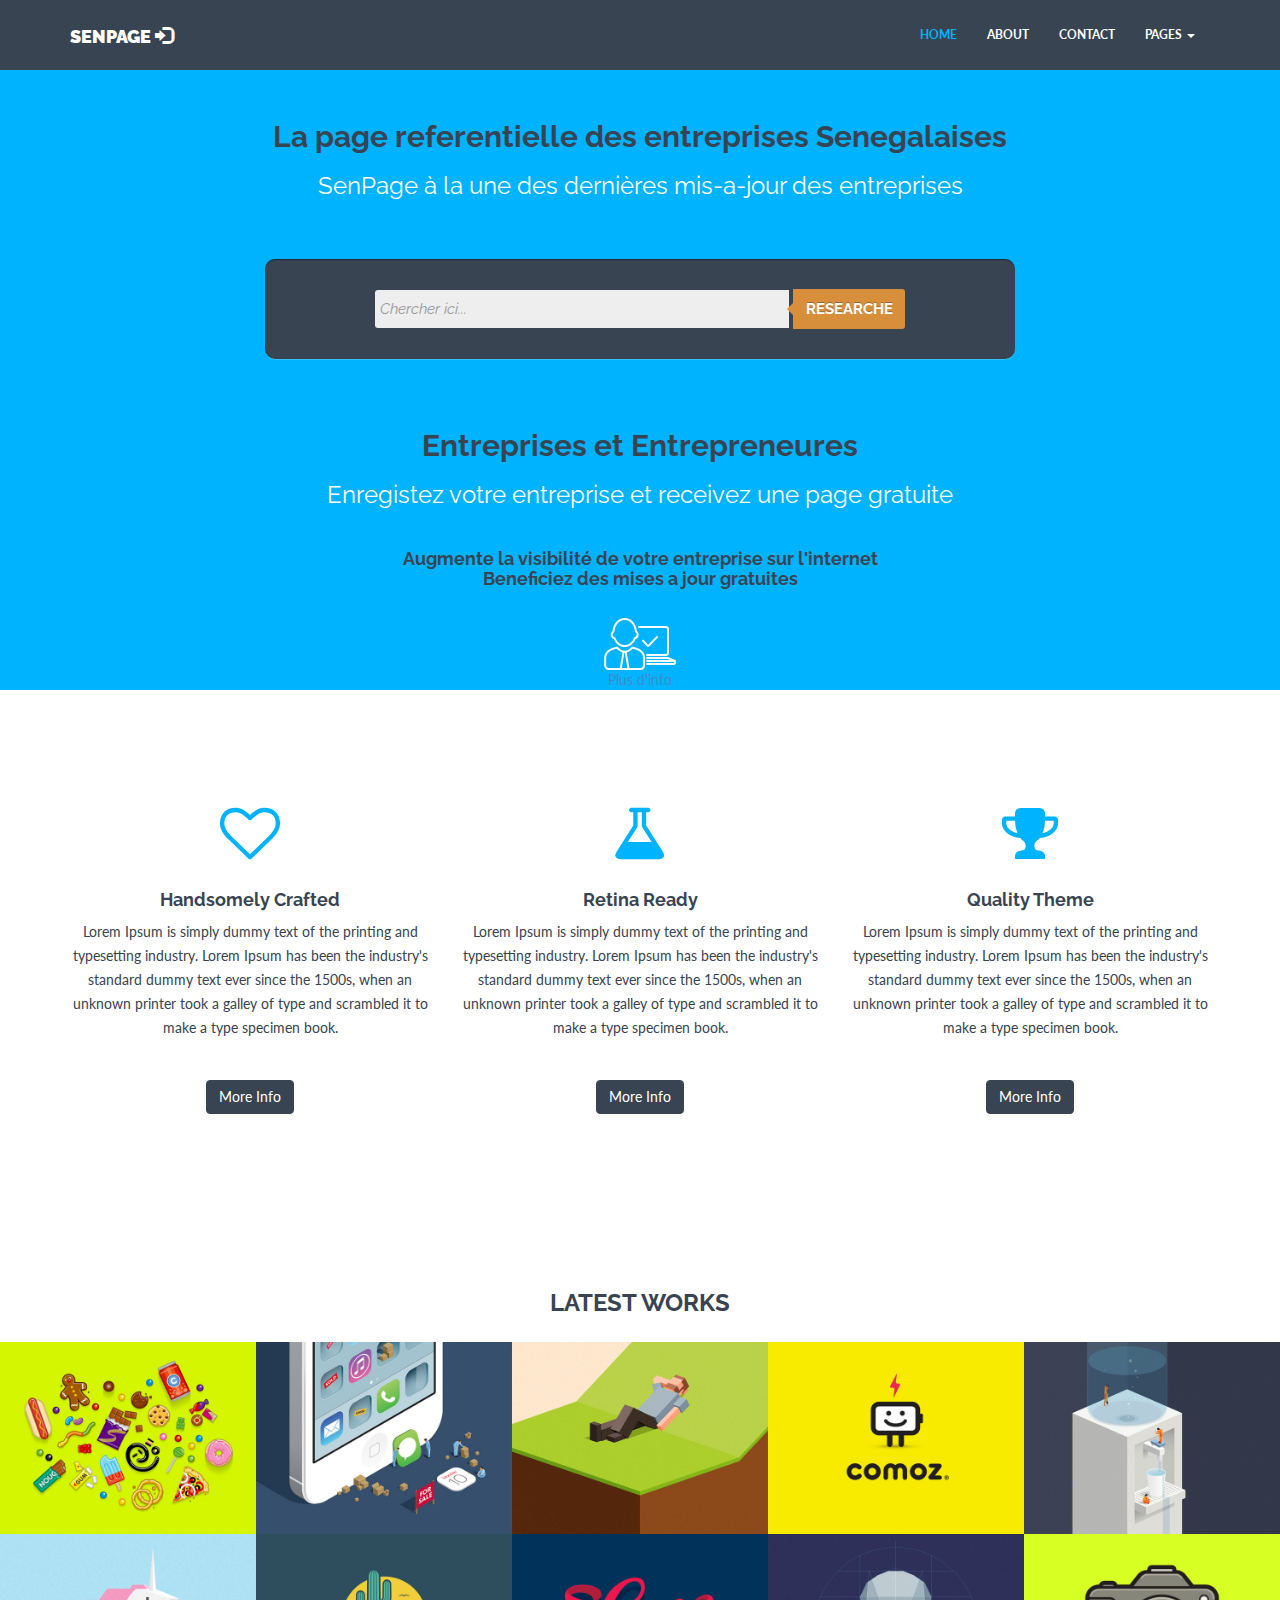
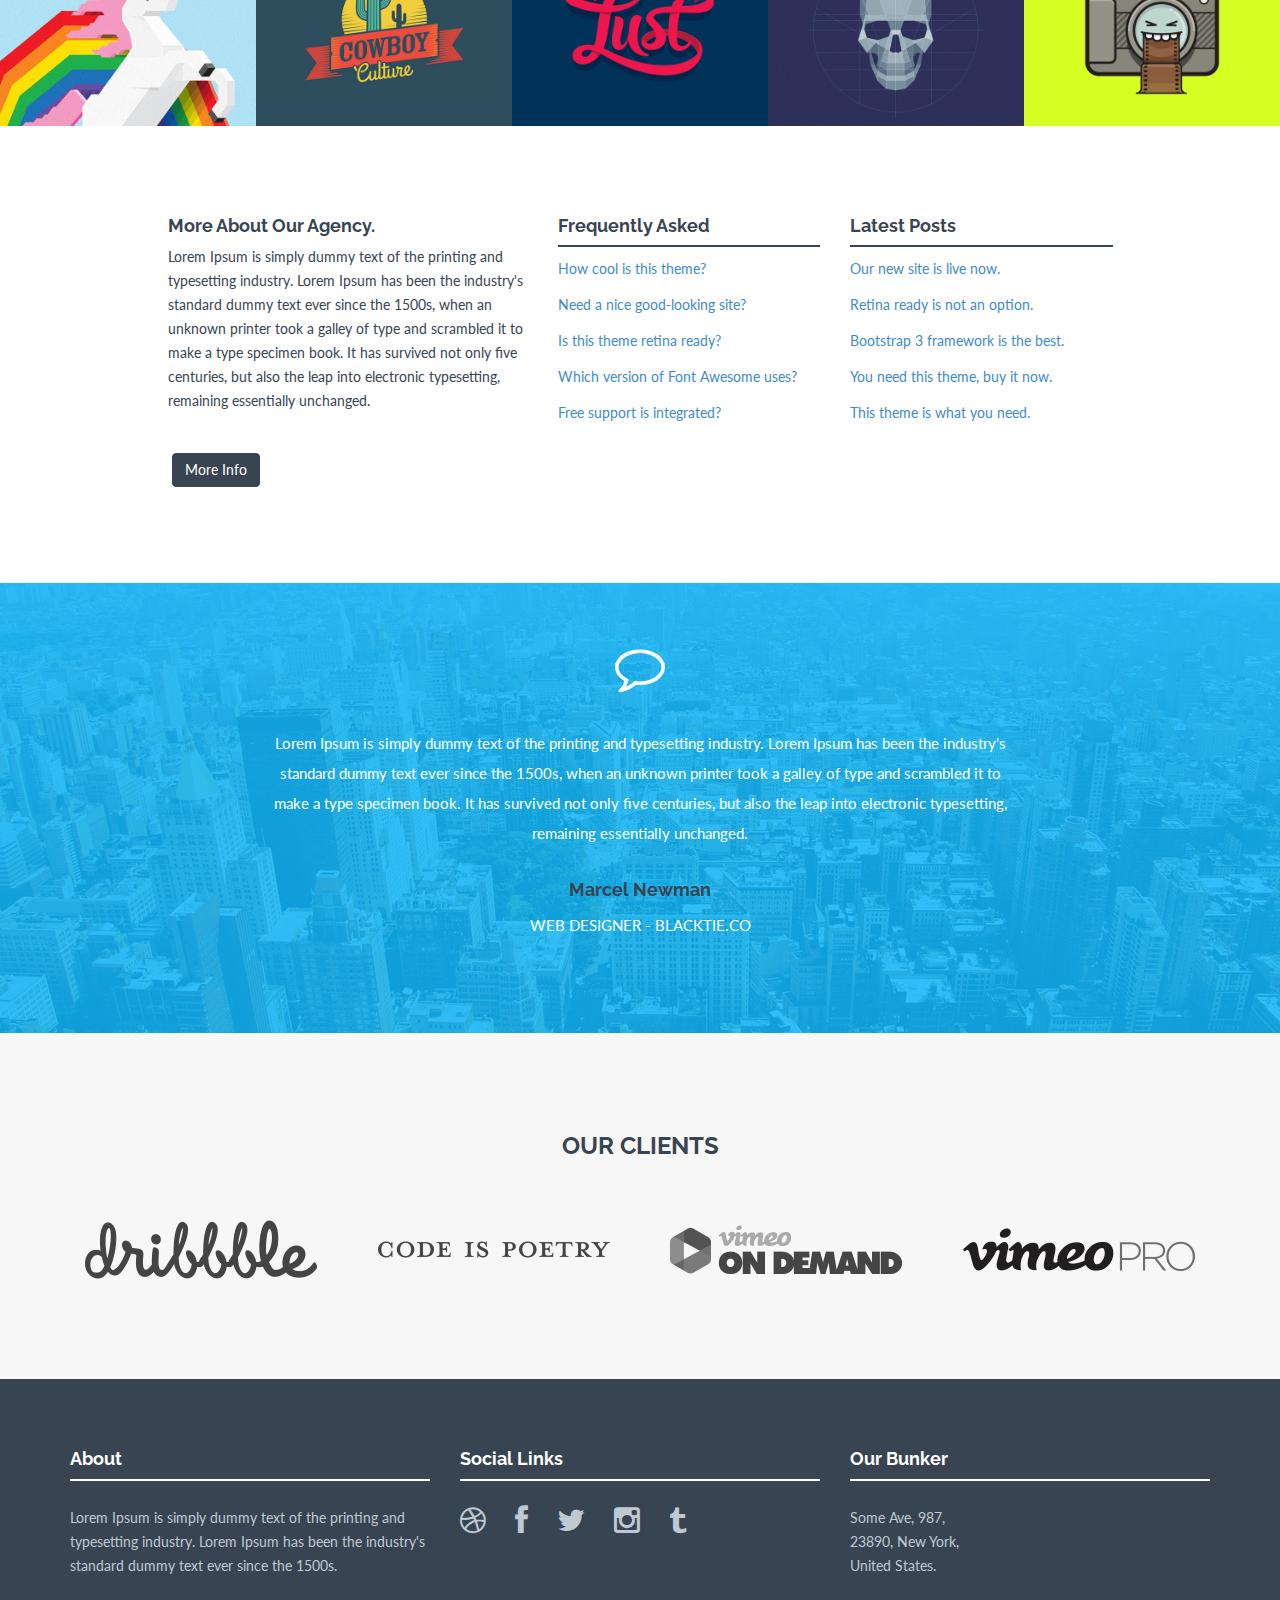
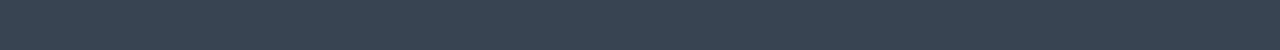
==== commit 4a5eb617: "main page text update" ====
--- a/index.html
+++ b/index.html
@@ -78,9 +78,9 @@
 		<div class="container">
 			<div class="row">
 				<div class="col-lg-8 col-lg-offset-2">
-					<h2>La page referentielle de votre entreprise</h2>
-					<h3>Votre presence sur l'internet avec mis-a-jour</h3>
-					<h4>Augmenter la visibilité de votre entreprise sur l'internet</h4>
+					<h2>La page referentielle des entreprises Senegalaises</h2>
+					<h3>SenPage à la une des dernières mis-a-jour des entreprises</h3>
+					<!--h4>RechercheSenPage augmente la visibilité de des entreprises sur l'internet</h4-->
 				</div>
 
 				<div class="col-lg-8 col-lg-offset-2">
@@ -96,23 +96,39 @@
 					</div>
 				</div>
 			</div>
-			<div class="row centered">
+			<!-- Entreprises -->
+			<div class="row">
+				<!-- row 2-->
+				<div class="col-lg-8 col-lg-offset-2">
+
+					<h2>Entreprises et Entrepreneures</h2>
+					<h3>Enregistez votre entreprise et receivez une page gratuite</h3></br>
+					<h4>Augmente la visibilité de votre entreprise sur l'internet<br/> Beneficiez des mises a jour gratuites</h4>
+					<br/>
+					<a href="#comparison" target="_self"><img src="/assets/img/person.png" alt="">
+						<br/>Plus d'info </a>
+				</div>
+			</div>
+		</div>
+		<!-- end row 2-->
+
+		<!--div class="row centered">
 				<div class="col-md-4">
 					<div class="he-wrap tpl6">
 							<div class="bg a0" data-animate="fadeIn">
 								<h4 class="a1" data-animate="fadeInDown">1... Enregistrez votre entrprise</h4>
-								<!--a data-rel="prettyPhoto" href="assets/img/portfolio/portfolio_03.jpg" class="dmbutton a2" data-animate="fadeInUp"><i class="fa fa-search"></i></a-->
-								<a href="single-project.html" class="dmbutton a2" data-animate="fadeInUp"><i class="fa fa-link"></i></a>
-							</div>
-						<div class="he-view">
-							<div class="bg a0" data-animate="fadeIn">
-								<!--h3 class="a1" data-animate="fadeInDown">2 Options</h3-->
+								<!--a data-rel="prettyPhoto" href="assets/img/portfolio/portfolio_03.jpg" class="dmbutton a2" data-animate="fadeInUp"><i class="fa fa-search"></i></a->
+								<a href="single-project.html" class="dmbutton a2" data-animate="fadeInUp"><i class="fa fa-link"></i></a>
+							</div>
+						<div class="he-view">
+							<div class="bg a0" data-animate="fadeIn">
+								<!--h3 class="a1" data-animate="fadeInDown">2 Options</h3->
 								<a data-rel="prettyPhoto" href="assets/img/portfolio/portfolio_03.jpg" class="dmbutton a2" data-animate="fadeInUp"><i class="fa fa-search"></i>En Ligne</a>
 								<a href="single-project.html" class="dmbutton a2" data-animate="fadeInUp"><i class="fa fa-link">Contactez Nous</i></a>
 							</div>
-							<!-- he bg -->
-						</div>
-						<!-- he view -->
+							<!-- he bg ->
+						</div>
+						<!-- he view ->
 					</div>
 				</div>
 				<div class="col-md-4">
@@ -129,9 +145,9 @@
 					<p>
 						<br/><a href="#" class="btn btn-theme">More Info</a></p>
 				</div>
-			</div>
-			<!-- /row -->
-		</div>
+			</div->
+			<!-- /row ->
+		</div-->
 		<!-- /container -->
 	</div>
 	<!-- /headerwrap -->
--- a/assets/css/style.css
+++ b/assets/css/style.css
@@ -464,7 +464,7 @@
 /* search box */
 
 .button_box2 {
-margin:100px auto;
+margin:50px auto;
 }
 /*-------------------------------------*/
 .cf:before, .cf:after{
@@ -596,4 +596,24 @@
 	/*color:#D88F3C;*/
 	font-size: 1.0em;
 	font-weight: bold;
-}+}
+
+.btn-hover {
+  color: #fff;
+   background-color: #00b3fe;
+  border-color: #00b3fe;
+  
+  margin: 114px;
+	
+}
+.btn-hover:hover,
+.btn-hover:focus,
+.btn-hover:active,
+.btn-hover.active,
+.open .dropdown-toggle.btn-hover {
+  color: #fff;
+ border-color: #fff;
+}
+
+
+
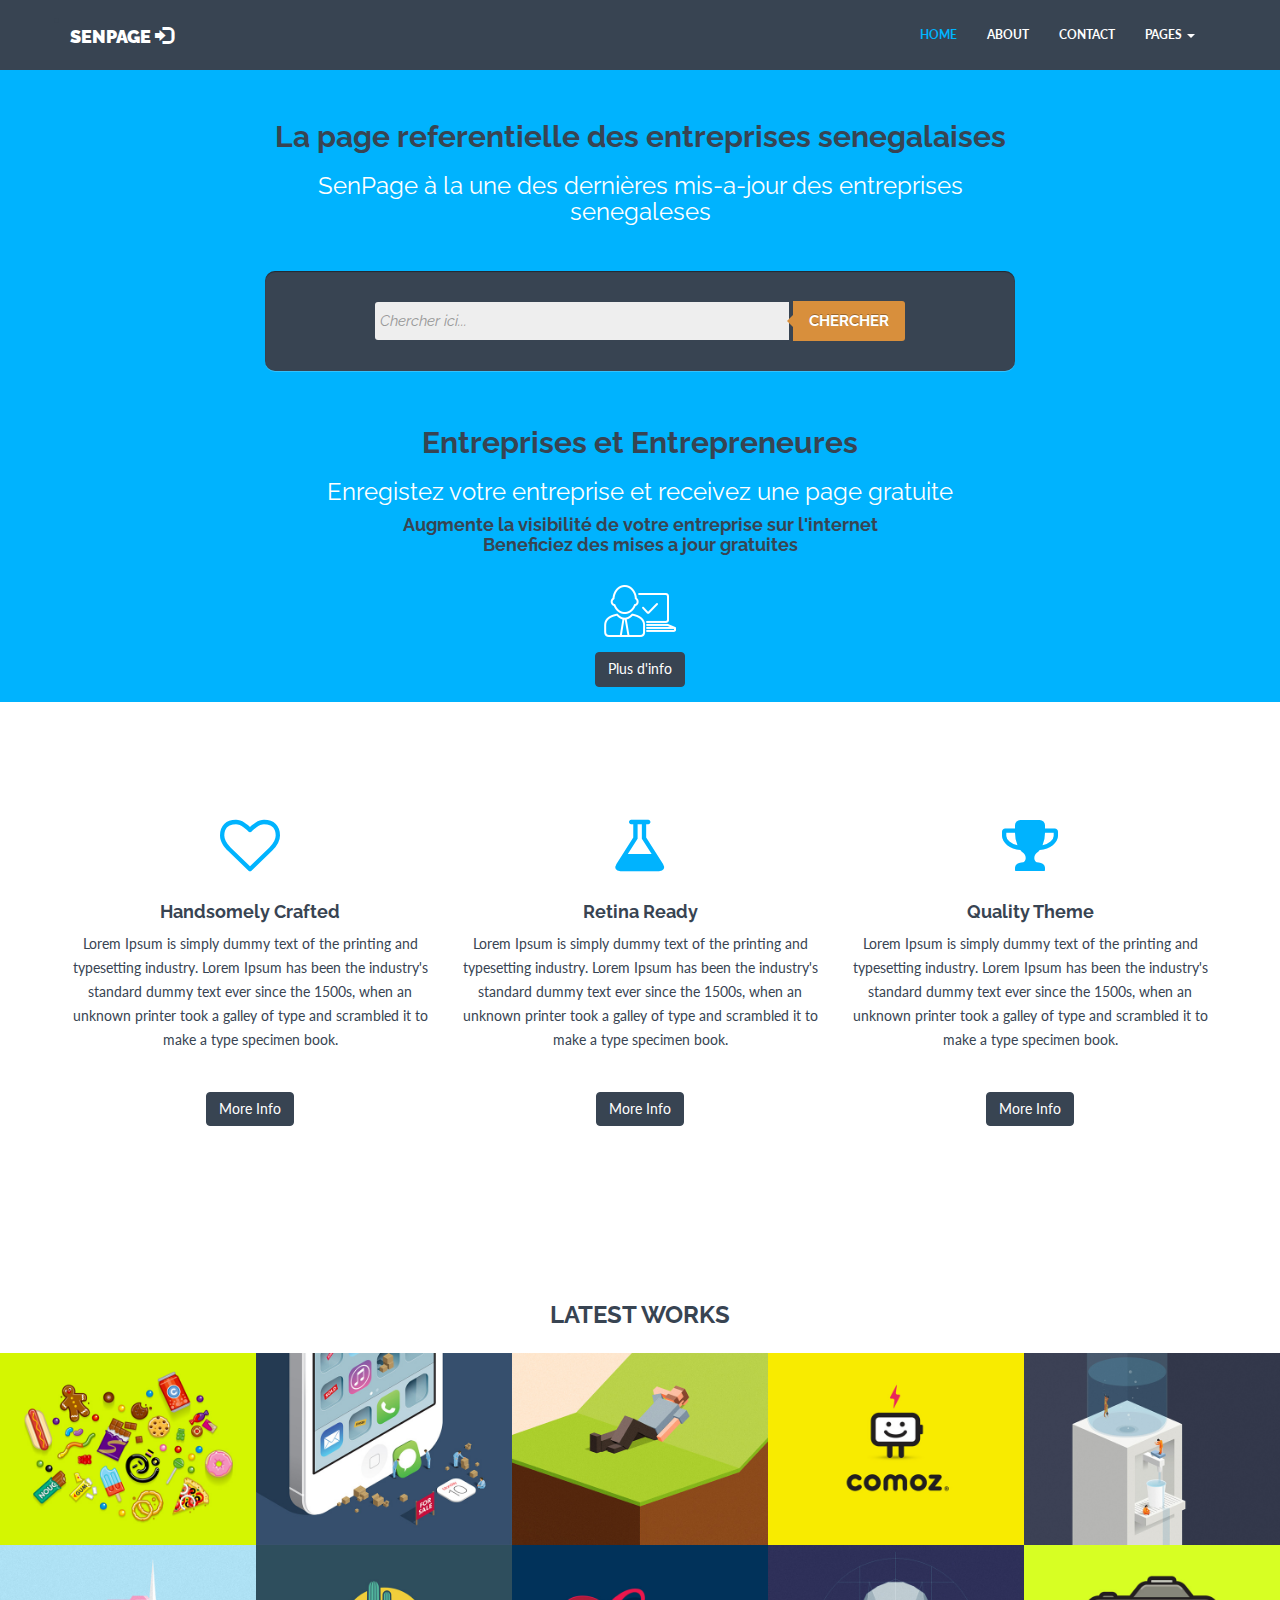
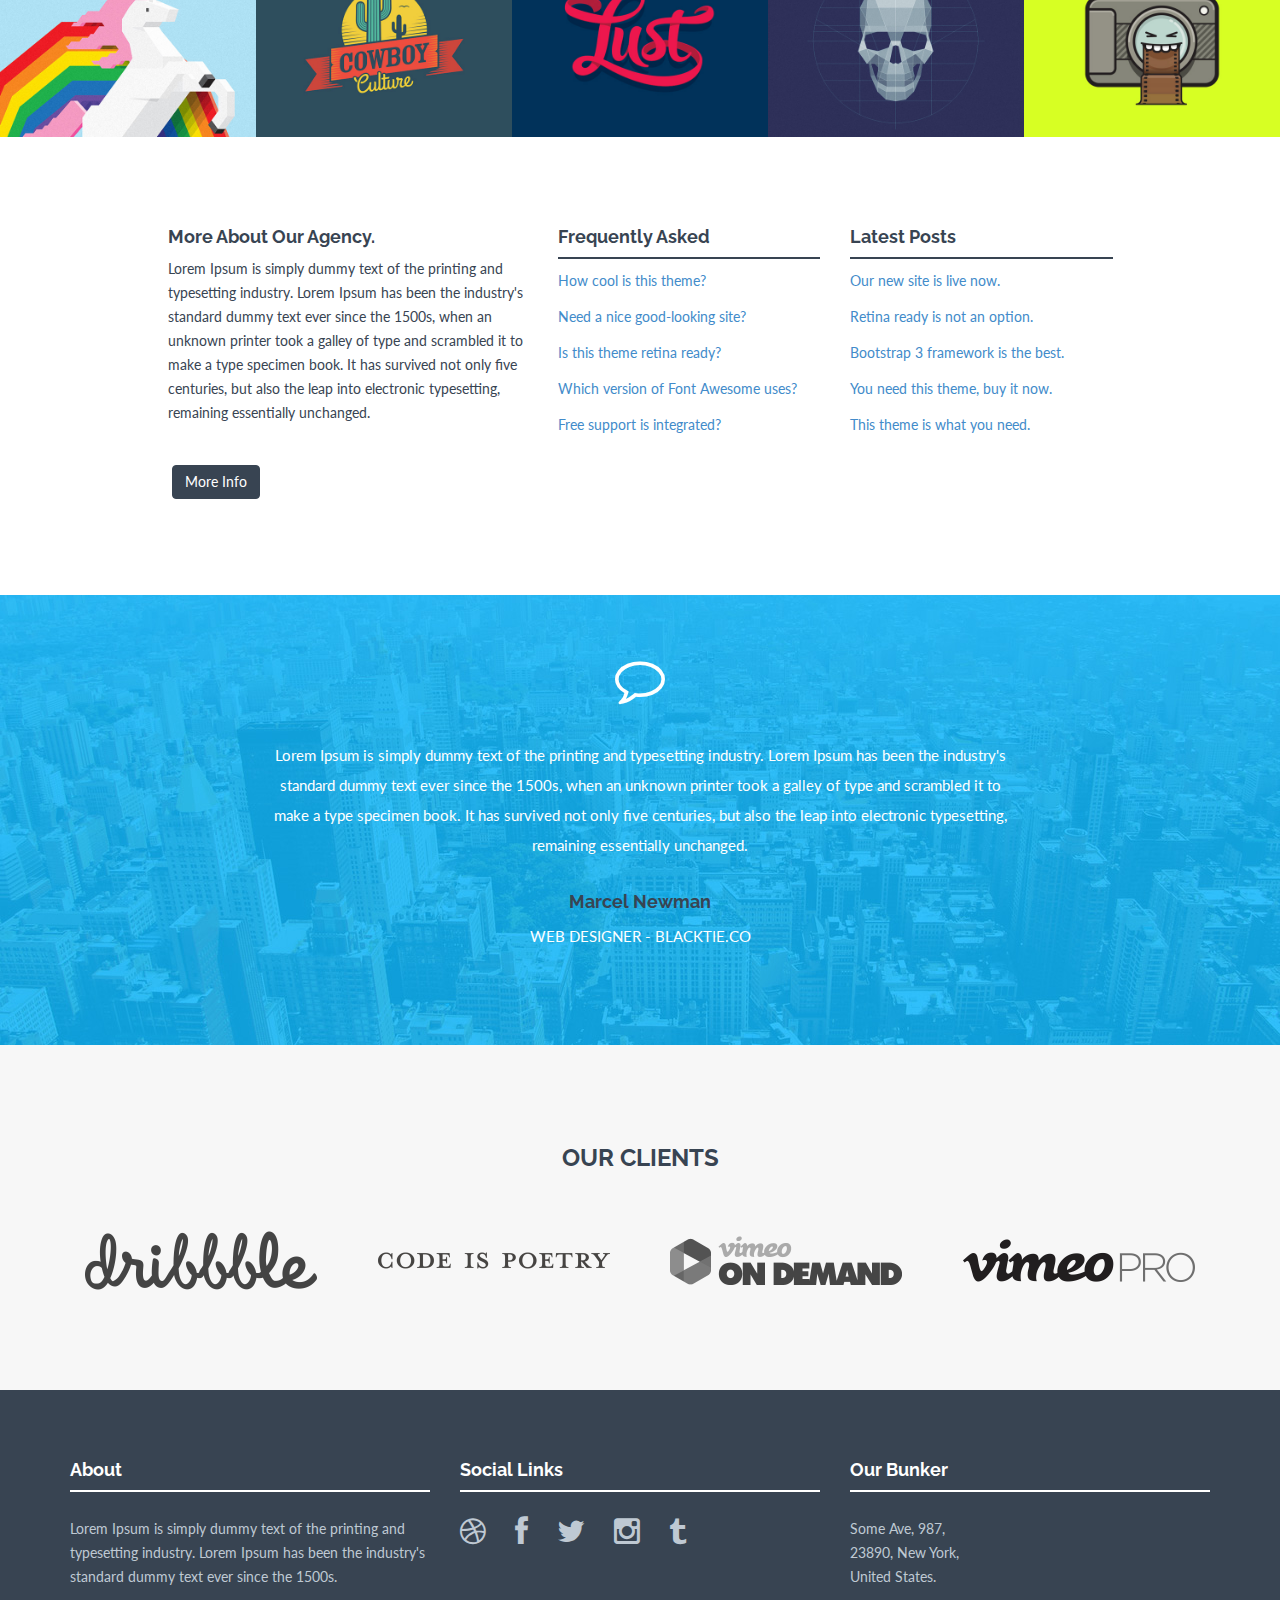
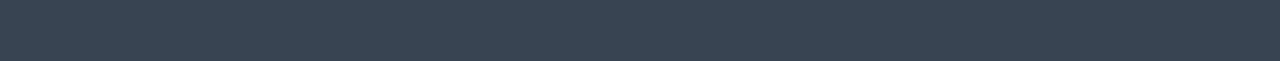
==== commit 7e4dbf23: "main page style fixes" ====
--- a/index.html
+++ b/index.html
@@ -78,35 +78,36 @@
 		<div class="container">
 			<div class="row">
 				<div class="col-lg-8 col-lg-offset-2">
-					<h2>La page referentielle des entreprises Senegalaises</h2>
-					<h3>SenPage à la une des dernières mis-a-jour des entreprises</h3>
+					<h2>La page referentielle des entreprises senegalaises</h2>
+					<h3>SenPage à la une des dernières mis-a-jour des entreprises senegaleses</h3>
 					<!--h4>RechercheSenPage augmente la visibilité de des entreprises sur l'internet</h4-->
 				</div>
 
 				<div class="col-lg-8 col-lg-offset-2">
-					<div class="centered">
+					<!--div class="centered"-->
 						<div id="sb-search" class="sb-search">
 							<div class="button_box2">
 								<form class="form-wrapper-2 cf">
 									<input type="text" placeholder="Chercher ici..." required />
-									<button type="submit">Researche</button>
+									<button type="submit" class="search_btn"><span class="search_btn">Chercher</span></button>
 								</form>
 							</div>
 						</div>
-					</div>
+					<!--/div-->
 				</div>
 			</div>
 			<!-- Entreprises -->
 			<div class="row">
 				<!-- row 2-->
 				<div class="col-lg-8 col-lg-offset-2">
-
 					<h2>Entreprises et Entrepreneures</h2>
-					<h3>Enregistez votre entreprise et receivez une page gratuite</h3></br>
+					<h3>Enregistez votre entreprise et receivez une page gratuite</h3>
 					<h4>Augmente la visibilité de votre entreprise sur l'internet<br/> Beneficiez des mises a jour gratuites</h4>
 					<br/>
 					<a href="#comparison" target="_self"><img src="/assets/img/person.png" alt="">
-						<br/>Plus d'info </a>
+						<br/>
+							<a href="#comparison" class="btn btn-hover">Plus d'info</a>
+						
 				</div>
 			</div>
 		</div>
@@ -509,7 +510,7 @@
 
 	<script>
 		// Portfolio
-		(function ($) {
+		(function($) {
 			"use strict";
 			var $container = $('.portfolio'),
 				$items = $container.find('.portfolio-item'),
@@ -532,10 +533,10 @@
 			}, refreshWaypoints());
 
 			function refreshWaypoints() {
-				setTimeout(function () {}, 1000);
+				setTimeout(function() {}, 1000);
 			}
 
-			$('nav.portfolio-filter ul a').on('click', function () {
+			$('nav.portfolio-filter ul a').on('click', function() {
 				var selector = $(this).attr('data-filter');
 				$container.isotope({
 					filter: selector
@@ -568,7 +569,7 @@
 					columnNumber = getColumnNumber(),
 					itemWidth = Math.floor(winWidth / columnNumber);
 
-				$container.find('.portfolio-item').each(function () {
+				$container.find('.portfolio-item').each(function() {
 					$(this).css({
 						width: itemWidth + 'px'
 					});
@@ -580,11 +581,11 @@
 				$container.isotope('reLayout');
 			}
 
-			$container.imagesLoaded(function () {
+			$container.imagesLoaded(function() {
 				setPortfolio();
 			});
 
-			$(window).on('resize', function () {
+			$(window).on('resize', function() {
 				setPortfolio();
 			});
 		})(jQuery);
--- a/assets/css/style.css
+++ b/assets/css/style.css
@@ -464,7 +464,7 @@
 /* search box */
 
 .button_box2 {
-margin:50px auto;
+margin:35px auto;
 }
 /*-------------------------------------*/
 .cf:before, .cf:after{
@@ -573,10 +573,16 @@
 /*resize search button according to screen size*/
 @media (max-width: 500px) {
   .search_btn {
-	font-size:12px;
+	font-size:10px;
     padding: 4px 6px;
-      max-width: 55px;
+      max-width: 65px;
   }
+	h2{
+  font-size:24px;
+}
+	h3{
+  font-size:18px;
+}
 }
 .searchGlyph {
     font-size: 1.2em;
@@ -600,11 +606,10 @@
 
 .btn-hover {
   color: #fff;
-   background-color: #00b3fe;
-  border-color: #00b3fe;
-  
-  margin: 114px;
-	
+  background-color: #384452;
+  border-color: #384452;
+  margin: 15px;
+	 height: 35px;
 }
 .btn-hover:hover,
 .btn-hover:focus,
@@ -612,8 +617,10 @@
 .btn-hover.active,
 .open .dropdown-toggle.btn-hover {
   color: #fff;
- border-color: #fff;
-}
-
-
-
+  background-color: #FA8807;
+  border-color: #00b3fe;
+}
+
+
+
+
